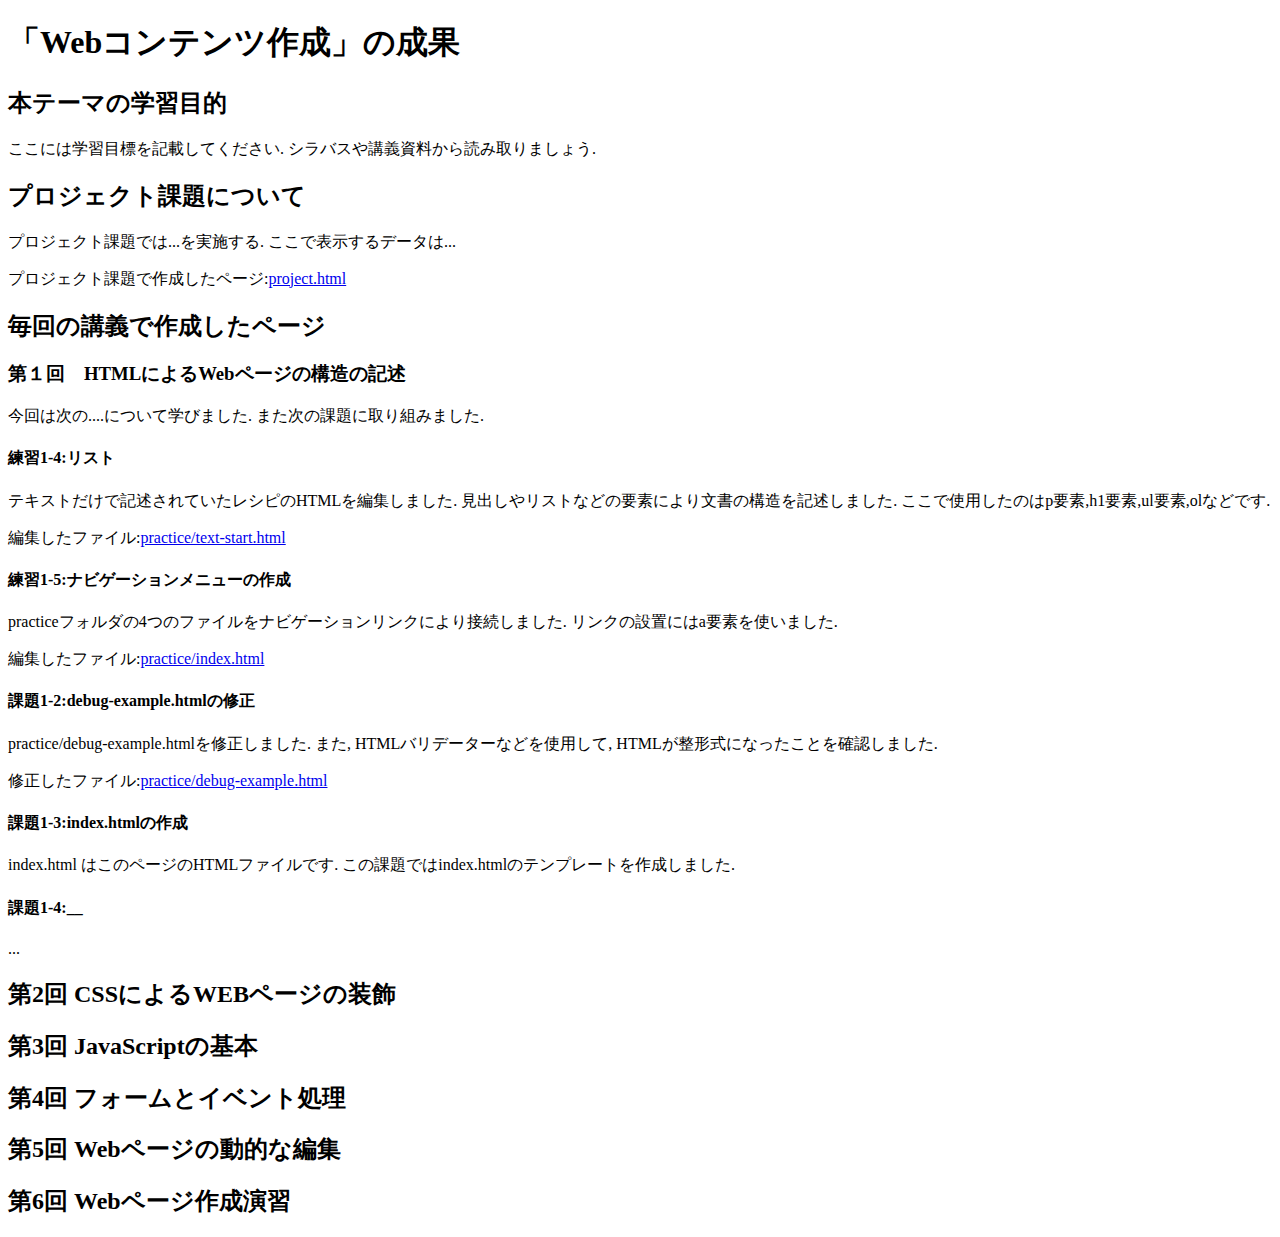
==== index.html @ 1229da63 "新規作成" ====
<!DOCTYPE html>
<html>
  <head>
    <meta charset="utf-8">
    <title>My test page</title>
  </head>
  <body>
    <h1>「Webコンテンツ作成」の成果</h1>
    <h2>本テーマの学習目的</h2>
    <p>ここには学習目標を記載してください. シラバスや講義資料から読み取りましょう.</p>
    <h2>プロジェクト課題について</h2>
    <p>プロジェクト課題では...を実施する. ここで表示するデータは...</p>
    <p>プロジェクト課題で作成したページ:<a href="project.html">project.html</a></p>
    <h2>毎回の講義で作成したページ</h2>
    <h3>第１回　HTMLによるWebページの構造の記述</h3>
    <p>今回は次の....について学びました. また次の課題に取り組みました.</p>
    <h4>練習1-4:リスト</h4>
    <p>テキストだけで記述されていたレシピのHTMLを編集しました. 見出しやリストなどの要素により文書の構造を記述しました. ここで使用したのはp要素,h1要素,ul要素,olなどです.</p>
    <p>編集したファイル:<a href="practice/text-start.html">practice/text-start.html</a></p>
    <h4>練習1-5:ナビゲーションメニューの作成</h4>
    <p>practiceフォルダの4つのファイルをナビゲーションリンクにより接続しました. リンクの設置にはa要素を使いました. </p>
    <p>編集したファイル:<a href="practice/index.html">practice/index.html</a></p>
    <h4>課題1-2:debug-example.htmlの修正</h4>
    <p>practice/debug-example.htmlを修正しました. また, HTMLバリデーターなどを使用して, HTMLが整形式になったことを確認しました. </p>
    <p>修正したファイル:<a href="practice/debug-example.html">practice/debug-example.html</a></p>
    <h4>課題1-3:index.htmlの作成</h4>
    <p>index.html はこのページのHTMLファイルです. この課題ではindex.htmlのテンプレートを作成しました. </p>
    <h4>課題1-4:__</h4>
    <p>...</p>
    <h2>第2回 CSSによるWEBページの装飾</h2>
    <h2>第3回 JavaScriptの基本</h2>
    <h2>第4回 フォームとイベント処理</h2>
    <h2>第5回 Webページの動的な編集</h2>
    <h2>第6回 Webページ作成演習</h2>
  </body>
</html>
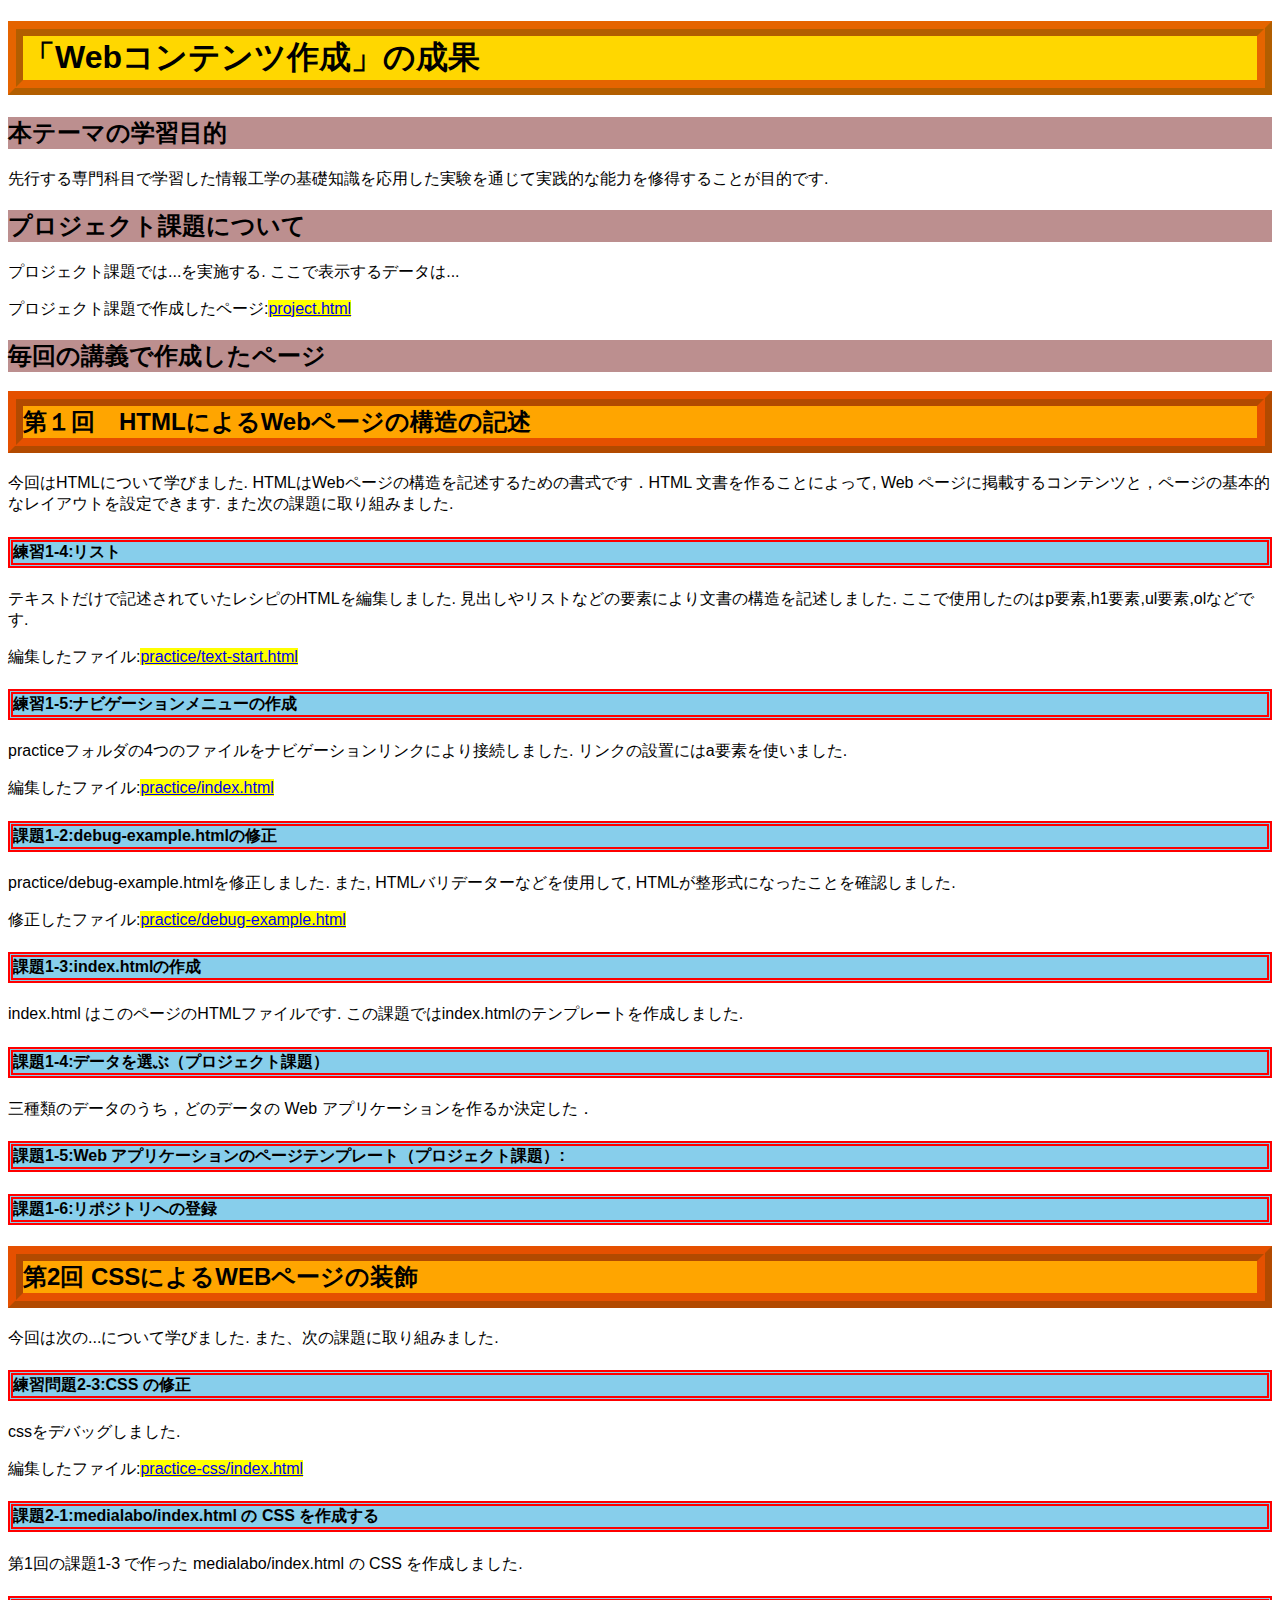
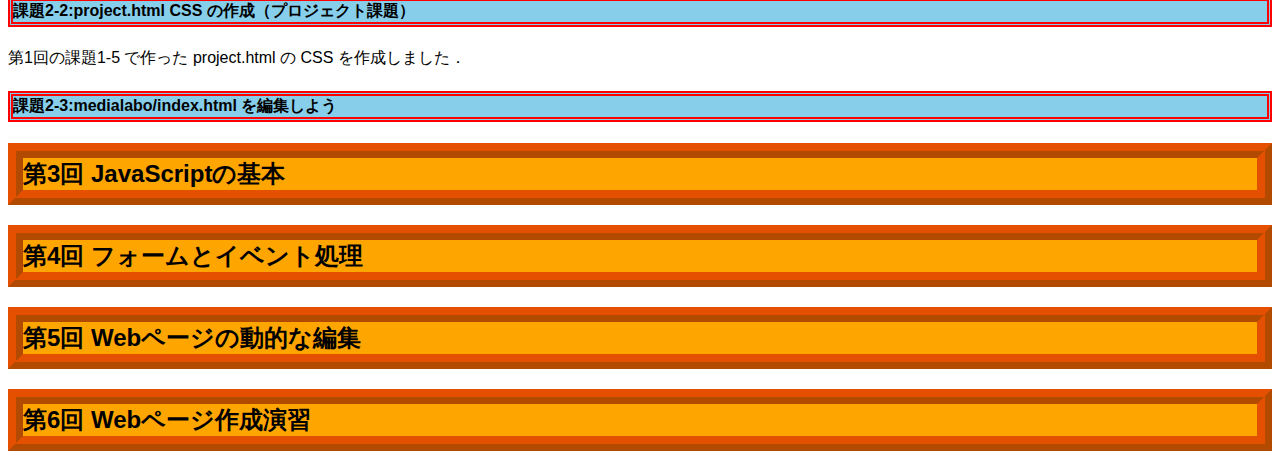
==== commit bcca0d41: "新規" ====
--- a/index.html
+++ b/index.html
@@ -3,17 +3,18 @@
   <head>
     <meta charset="utf-8">
     <title>My test page</title>
+    <link rel="stylesheet" href="style.css">
   </head>
   <body>
     <h1>「Webコンテンツ作成」の成果</h1>
-    <h2>本テーマの学習目的</h2>
-    <p>ここには学習目標を記載してください. シラバスや講義資料から読み取りましょう.</p>
-    <h2>プロジェクト課題について</h2>
+    <h2 class="a1">本テーマの学習目的</h2>
+    <p>先行する専門科目で学習した情報工学の基礎知識を応用した実験を通じて実践的な能力を修得することが目的です.</p>
+    <h2 class="a1">プロジェクト課題について</h2>
     <p>プロジェクト課題では...を実施する. ここで表示するデータは...</p>
     <p>プロジェクト課題で作成したページ:<a href="project.html">project.html</a></p>
-    <h2>毎回の講義で作成したページ</h2>
-    <h3>第１回　HTMLによるWebページの構造の記述</h3>
-    <p>今回は次の....について学びました. また次の課題に取り組みました.</p>
+    <h2 class="a1">毎回の講義で作成したページ</h2>
+    <h2>第１回　HTMLによるWebページの構造の記述</h2>
+    <p>今回はHTMLについて学びました. HTMLはWebページの構造を記述するための書式です．HTML 文書を作ることによって, Web ページに掲載するコンテンツと，ページの基本的なレイアウトを設定できます. また次の課題に取り組みました.</p>
     <h4>練習1-4:リスト</h4>
     <p>テキストだけで記述されていたレシピのHTMLを編集しました. 見出しやリストなどの要素により文書の構造を記述しました. ここで使用したのはp要素,h1要素,ul要素,olなどです.</p>
     <p>編集したファイル:<a href="practice/text-start.html">practice/text-start.html</a></p>
@@ -25,9 +26,22 @@
     <p>修正したファイル:<a href="practice/debug-example.html">practice/debug-example.html</a></p>
     <h4>課題1-3:index.htmlの作成</h4>
     <p>index.html はこのページのHTMLファイルです. この課題ではindex.htmlのテンプレートを作成しました. </p>
-    <h4>課題1-4:__</h4>
-    <p>...</p>
+    <h4>課題1-4:データを選ぶ（プロジェクト課題）</h4>
+    <p>三種類のデータのうち，どのデータの Web アプリケーションを作るか決定した．</p>
+    <h4>課題1-5:Web アプリケーションのページテンプレート（プロジェクト課題）:</h4>
+
+    <h4>課題1-6:リポジトリへの登録</h4>
+
     <h2>第2回 CSSによるWEBページの装飾</h2>
+    <p>今回は次の...について学びました. また、次の課題に取り組みました.</p>
+    <h4>練習問題2-3:CSS の修正</h4>
+    <p>cssをデバッグしました.</p>
+    <p>編集したファイル:<a href="practice-css/index.html">practice-css/index.html</a></p>
+    <h4>課題2-1:medialabo/index.html の CSS を作成する</h4>
+    <p>第1回の課題1-3 で作った medialabo/index.html の CSS を作成しました.</p>
+    <h4>課題2-2:project.html CSS の作成（プロジェクト課題）</h4>
+    <p>第1回の課題1-5 で作った project.html の CSS を作成しました．</p>
+    <h4>課題2-3:medialabo/index.html を編集しよう</h4>
     <h2>第3回 JavaScriptの基本</h2>
     <h2>第4回 フォームとイベント処理</h2>
     <h2>第5回 Webページの動的な編集</h2>
--- a/style.css
+++ b/style.css
@@ -0,0 +1,36 @@
+/* General styles */
+
+html {
+    font-family: 'Helvetica neue', Arial, 'sans serif';
+    font-size: 16px;
+}
+
+h1 {
+    background-color: gold;
+    border: 4mm ridge rgba(212, 25, 0, 0.6);
+}
+
+.a1 {
+    background-color: rosybrown;
+    border: none;
+}
+
+h2 {
+    background-color: orange;
+    border: 4mm ridge rgba(212, 25, 0, 0.6);
+    
+}
+
+h4 {
+    background-color: skyblue;
+    border: thick double red;
+}
+ 
+a {
+    background-color: yellow;
+    transition: background-color .5s;
+}
+  
+a:hover {
+    background-color: red;
+}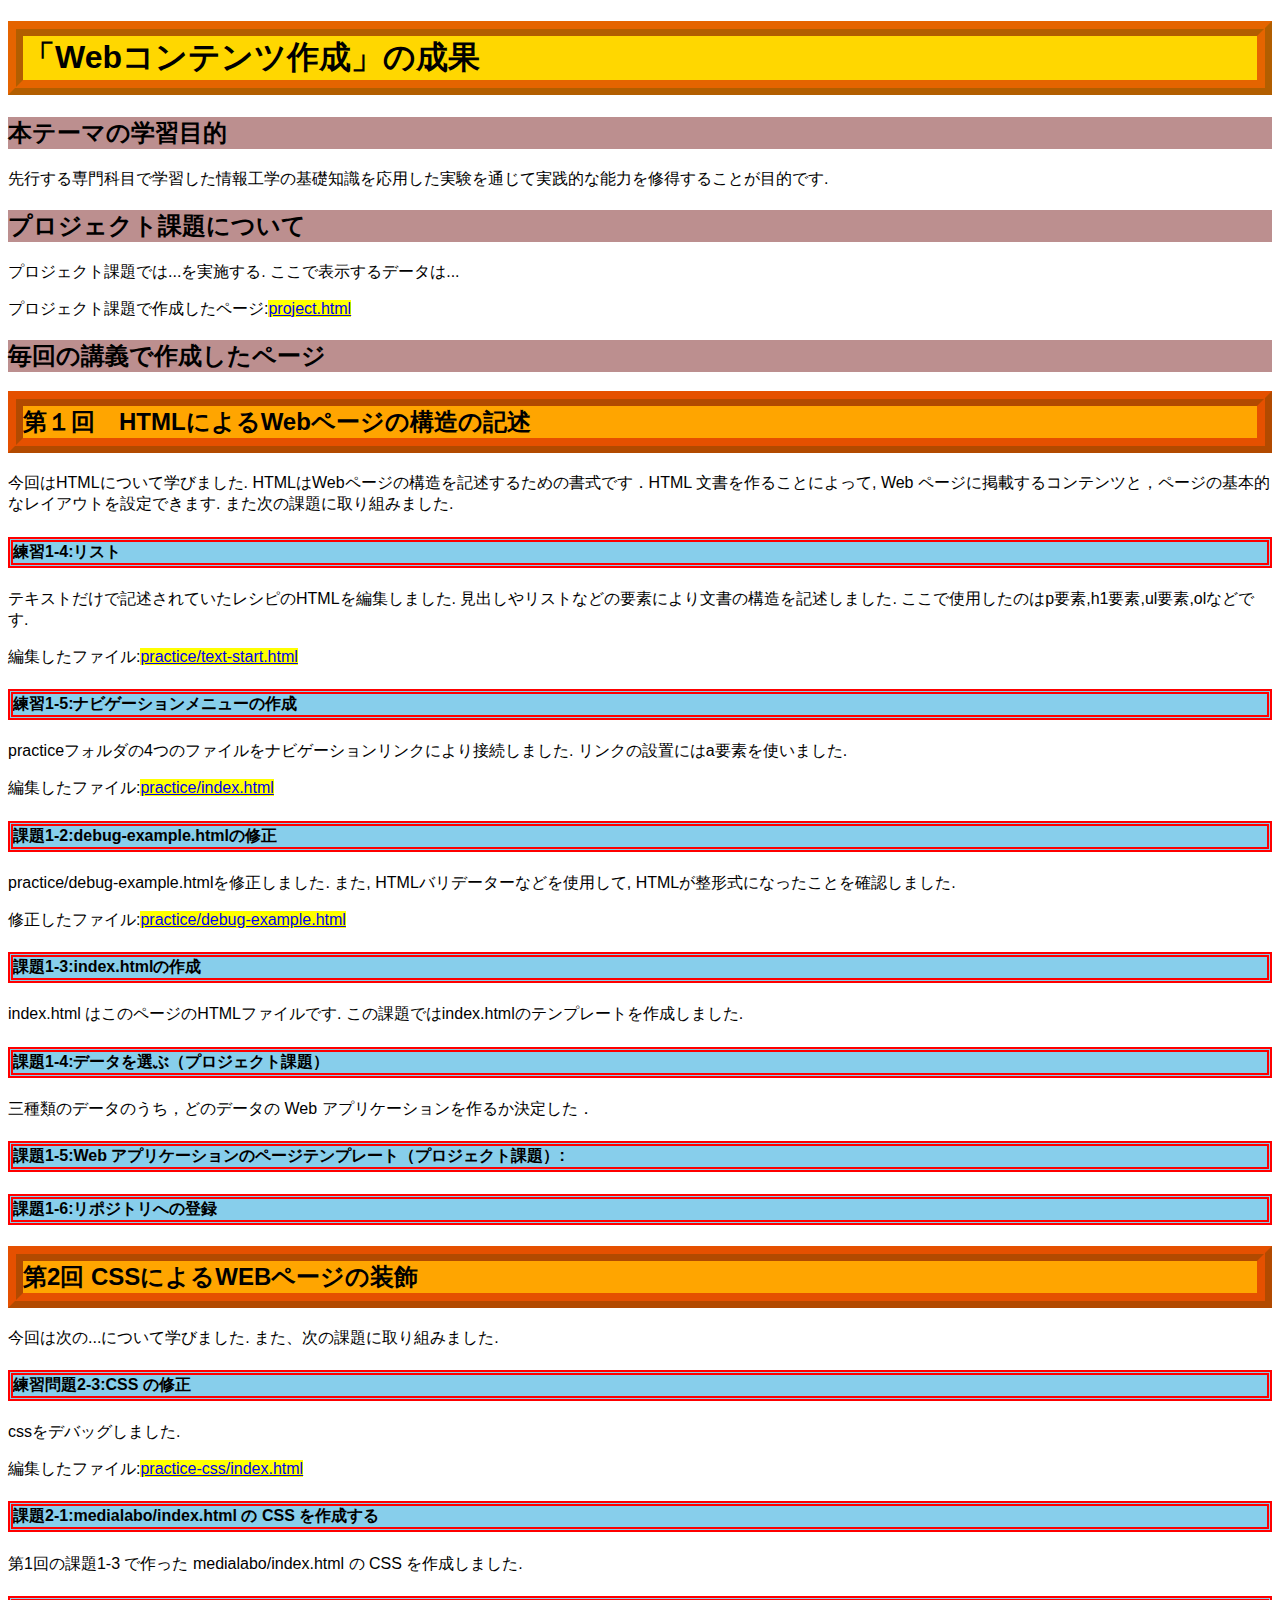
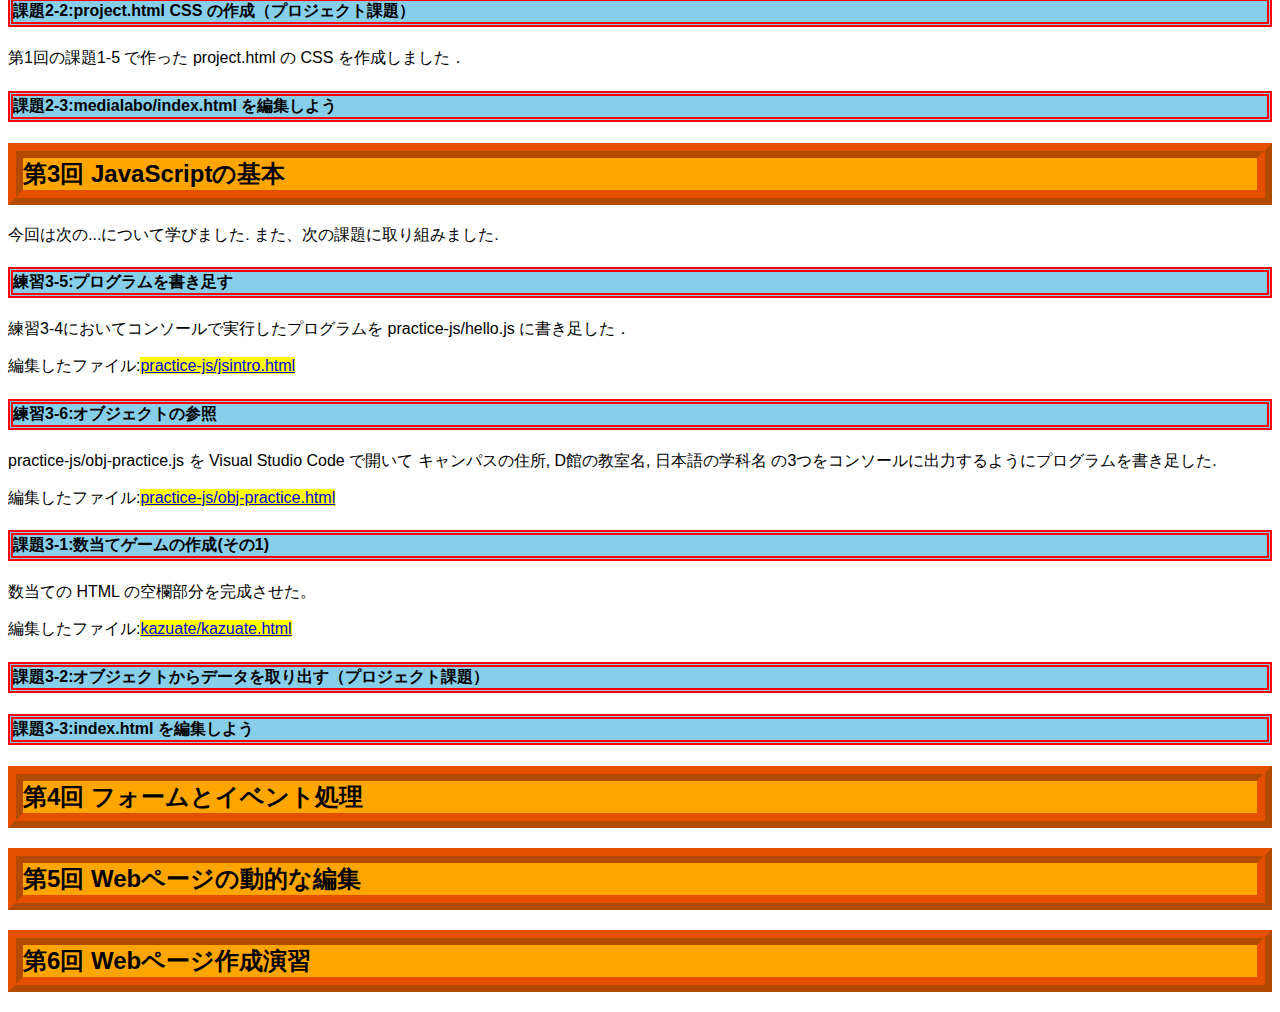
==== commit a2d750dd: "新規" ====
--- a/index.html
+++ b/index.html
@@ -29,7 +29,6 @@
     <h4>課題1-4:データを選ぶ（プロジェクト課題）</h4>
     <p>三種類のデータのうち，どのデータの Web アプリケーションを作るか決定した．</p>
     <h4>課題1-5:Web アプリケーションのページテンプレート（プロジェクト課題）:</h4>
-
     <h4>課題1-6:リポジトリへの登録</h4>
 
     <h2>第2回 CSSによるWEBページの装飾</h2>
@@ -42,7 +41,22 @@
     <h4>課題2-2:project.html CSS の作成（プロジェクト課題）</h4>
     <p>第1回の課題1-5 で作った project.html の CSS を作成しました．</p>
     <h4>課題2-3:medialabo/index.html を編集しよう</h4>
+
     <h2>第3回 JavaScriptの基本</h2>
+    <p>今回は次の...について学びました. また、次の課題に取り組みました.</p>
+    <h4>練習3-5:プログラムを書き足す</h4>
+    <p>練習3-4においてコンソールで実行したプログラムを practice-js/hello.js に書き足した．</p>
+    <p>編集したファイル:<a href="practice-js/jsintro.html">practice-js/jsintro.html</a></p>
+    <h4>練習3-6:オブジェクトの参照</h4>
+    <p>practice-js/obj-practice.js を Visual Studio Code で開いて キャンパスの住所, D館の教室名, 日本語の学科名 の3つをコンソールに出力するようにプログラムを書き足した.</p>
+    <p>編集したファイル:<a href="practice-js/obj-practice.html">practice-js/obj-practice.html</a></p>
+    <h4>課題3-1:数当てゲームの作成(その1)</h4>
+    <p>数当ての HTML の空欄部分を完成させた。</p>
+    <p>編集したファイル:<a href="kazuate/kazuate.html">kazuate/kazuate.html</a></p>
+    <h4>課題3-2:オブジェクトからデータを取り出す（プロジェクト課題）</h4>
+    <p></p>
+    <h4>課題3-3:index.html を編集しよう</h4>
+
     <h2>第4回 フォームとイベント処理</h2>
     <h2>第5回 Webページの動的な編集</h2>
     <h2>第6回 Webページ作成演習</h2>
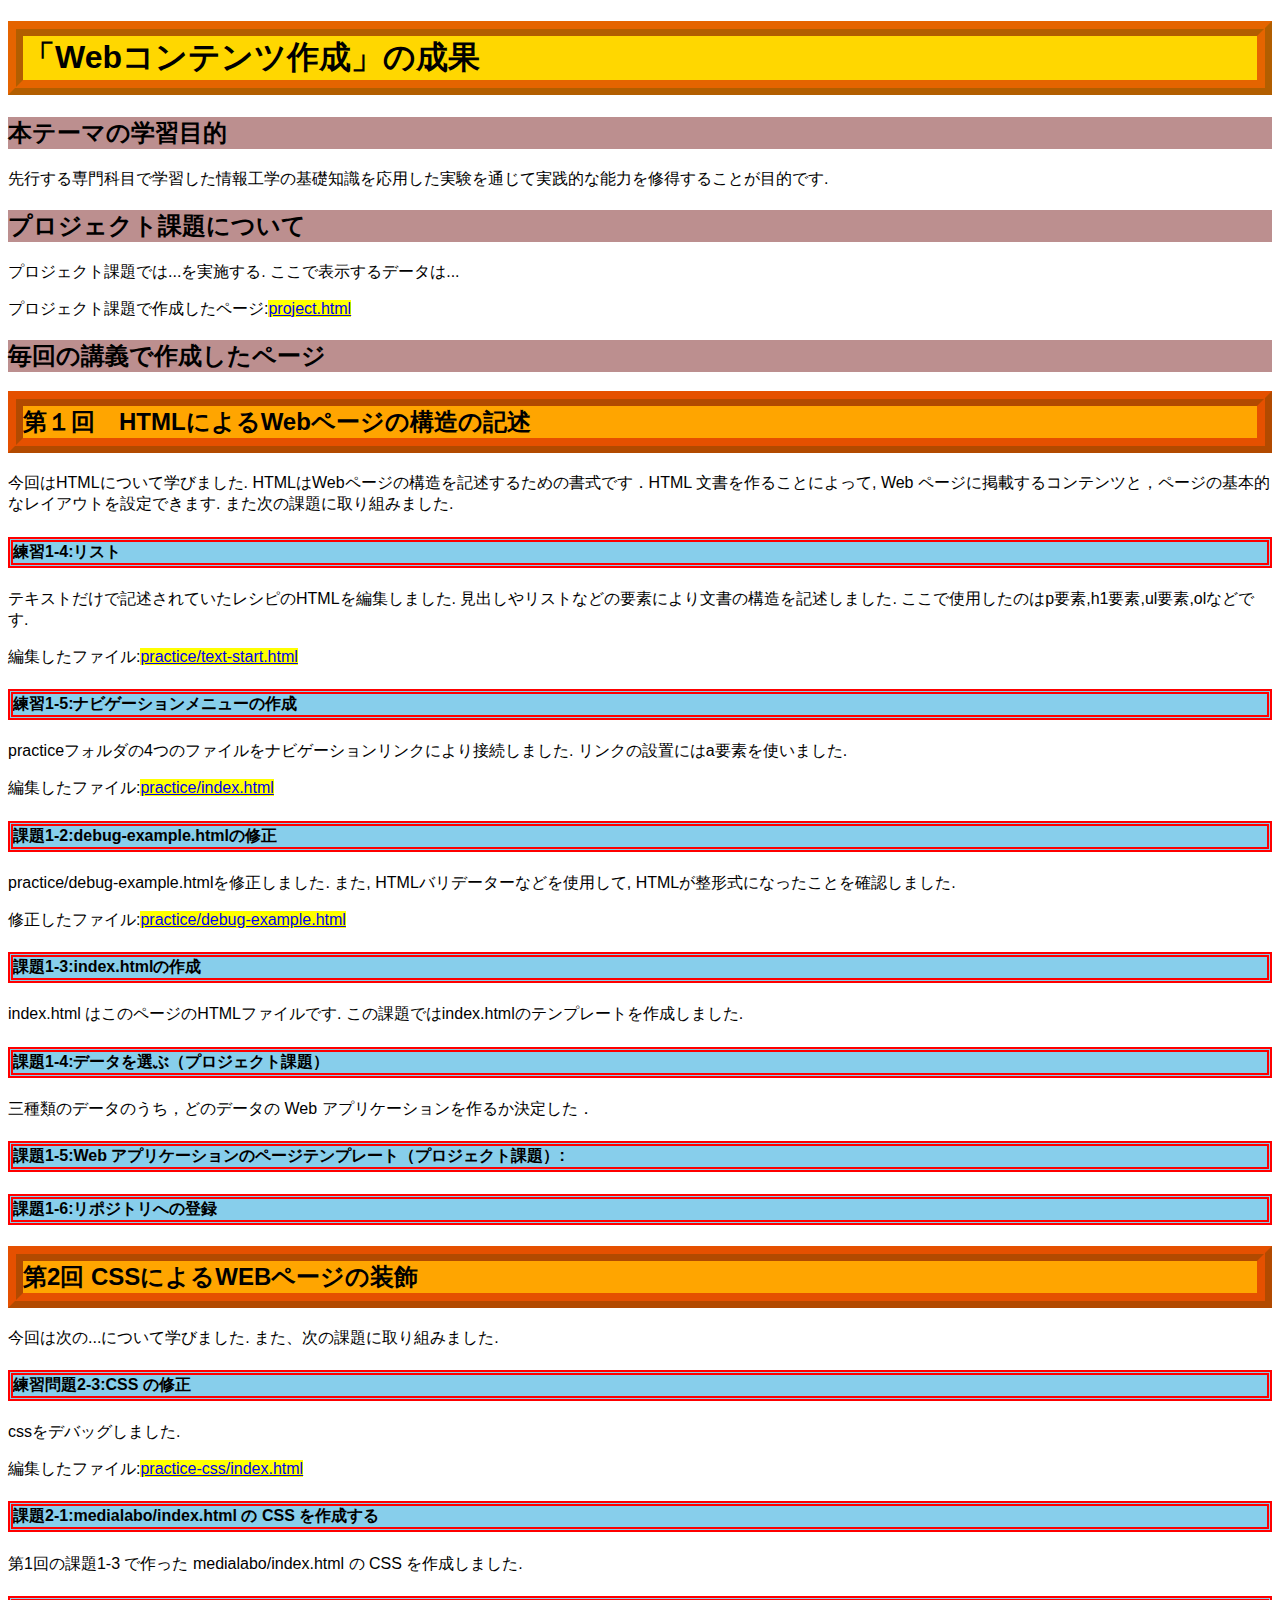
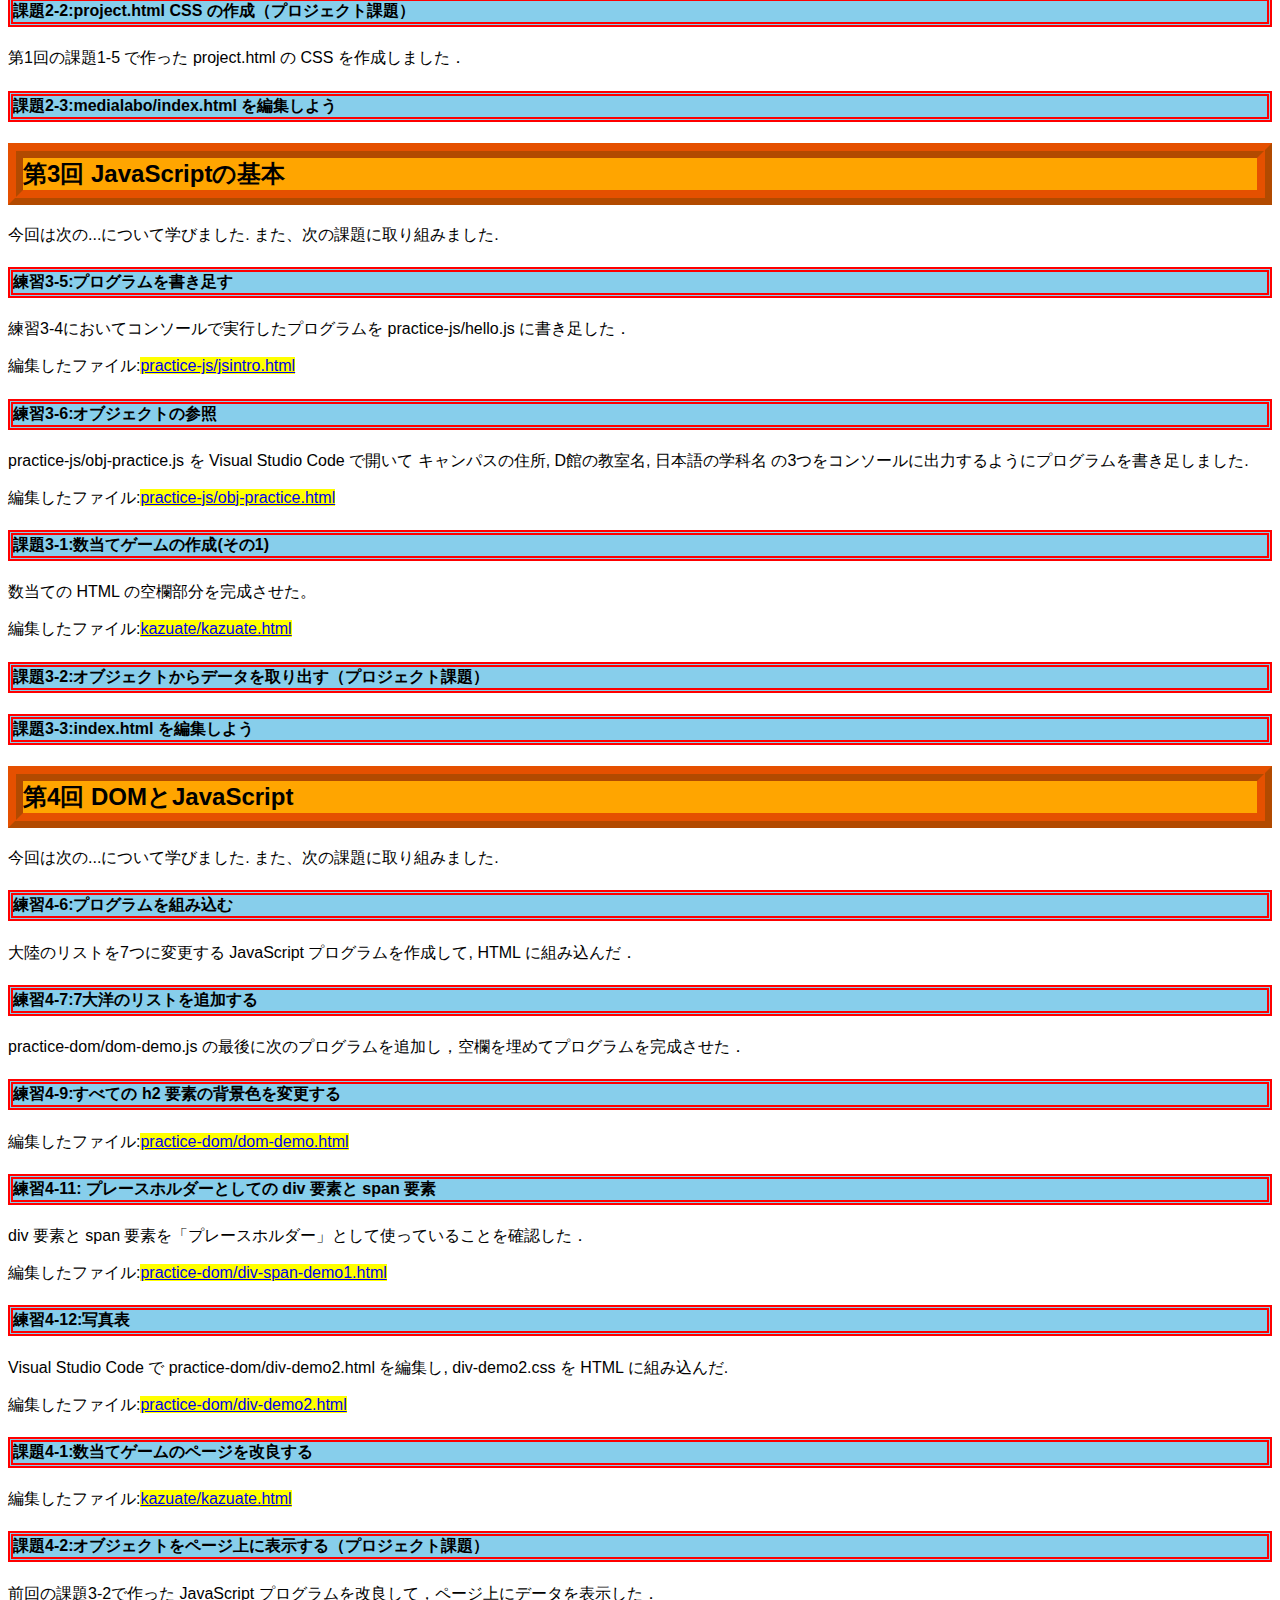
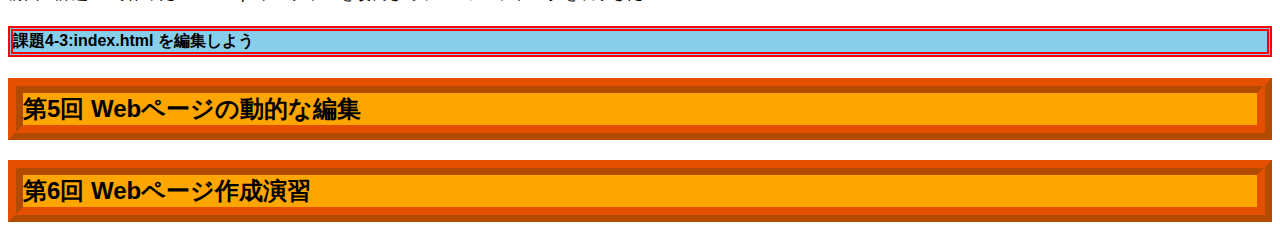
==== commit 6ae5ac21: "新規" ====
--- a/index.html
+++ b/index.html
@@ -48,7 +48,7 @@
     <p>練習3-4においてコンソールで実行したプログラムを practice-js/hello.js に書き足した．</p>
     <p>編集したファイル:<a href="practice-js/jsintro.html">practice-js/jsintro.html</a></p>
     <h4>練習3-6:オブジェクトの参照</h4>
-    <p>practice-js/obj-practice.js を Visual Studio Code で開いて キャンパスの住所, D館の教室名, 日本語の学科名 の3つをコンソールに出力するようにプログラムを書き足した.</p>
+    <p>practice-js/obj-practice.js を Visual Studio Code で開いて キャンパスの住所, D館の教室名, 日本語の学科名 の3つをコンソールに出力するようにプログラムを書き足しました.</p>
     <p>編集したファイル:<a href="practice-js/obj-practice.html">practice-js/obj-practice.html</a></p>
     <h4>課題3-1:数当てゲームの作成(その1)</h4>
     <p>数当ての HTML の空欄部分を完成させた。</p>
@@ -57,7 +57,26 @@
     <p></p>
     <h4>課題3-3:index.html を編集しよう</h4>
 
-    <h2>第4回 フォームとイベント処理</h2>
+    <h2>第4回 DOMとJavaScript</h2>
+    <p>今回は次の...について学びました. また、次の課題に取り組みました.</p>
+    <h4>練習4-6:プログラムを組み込む</h4>
+    <p>大陸のリストを7つに変更する JavaScript プログラムを作成して, HTML に組み込んだ．</p>
+    <h4>練習4-7:7大洋のリストを追加する</h4>
+    <P>practice-dom/dom-demo.js の最後に次のプログラムを追加し，空欄を埋めてプログラムを完成させた．</P>
+    <h4>練習4-9:すべての h2 要素の背景色を変更する</h4>
+    <p>編集したファイル:<a href="practice-dom/dom-demo.html">practice-dom/dom-demo.html</a></p>
+    <h4>練習4-11: プレースホルダーとしての div 要素と span 要素</h4>
+    <p>div 要素と span 要素を「プレースホルダー」として使っていることを確認した．</p>
+    <p>編集したファイル:<a href="practice-dom/div-span-demo1.html">practice-dom/div-span-demo1.html</a></p>
+    <h4>練習4-12:写真表</h4>
+    <p>Visual Studio Code で practice-dom/div-demo2.html を編集し, div-demo2.css を HTML に組み込んだ.</p>
+    <p>編集したファイル:<a href="practice-dom/div-demo2.html">practice-dom/div-demo2.html</a></p>
+    <h4>課題4-1:数当てゲームのページを改良する</h4>
+    <p>編集したファイル:<a href="kazuate/kazuate.html">kazuate/kazuate.html</a></p>
+    <h4>課題4-2:オブジェクトをページ上に表示する（プロジェクト課題）</h4>
+    <p>前回の課題3-2で作った JavaScript プログラムを改良して，ページ上にデータを表示した．</p>
+    <h4>課題4-3:index.html を編集しよう</h4>
+
     <h2>第5回 Webページの動的な編集</h2>
     <h2>第6回 Webページ作成演習</h2>
   </body>
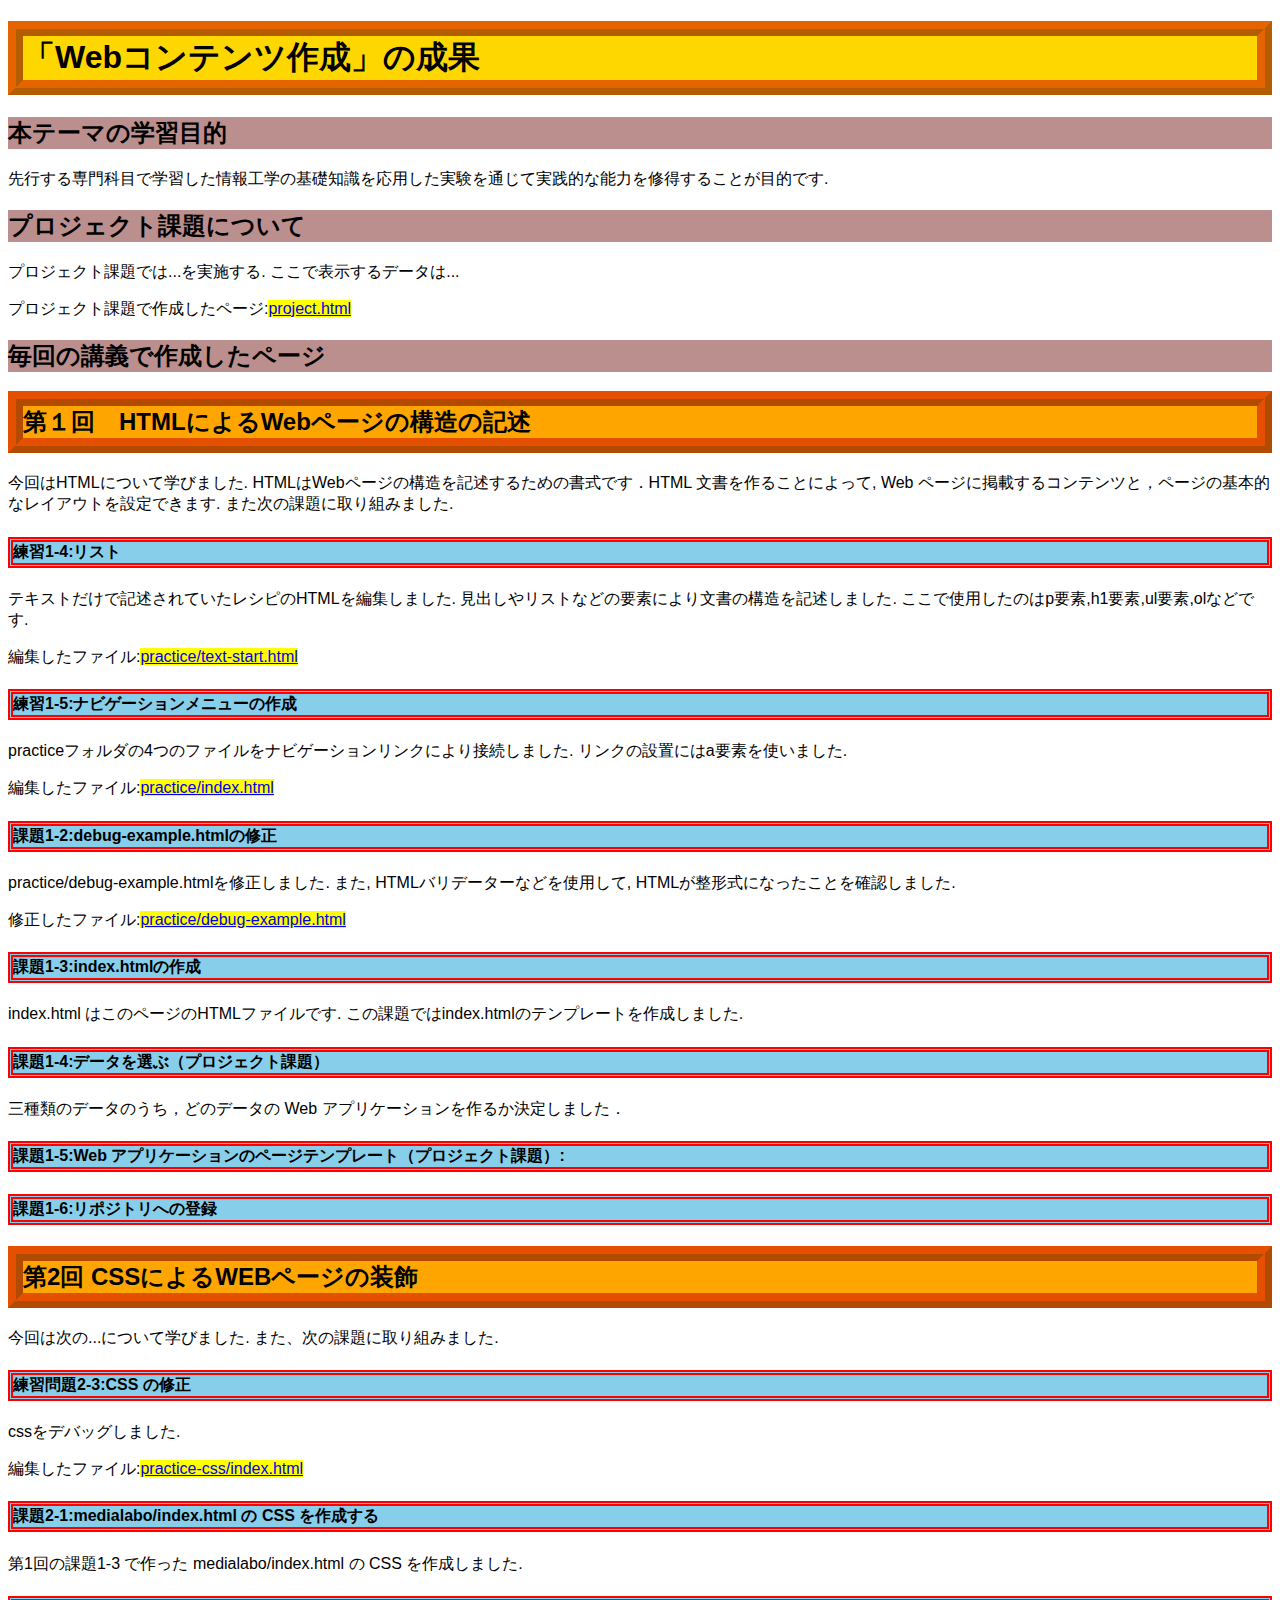
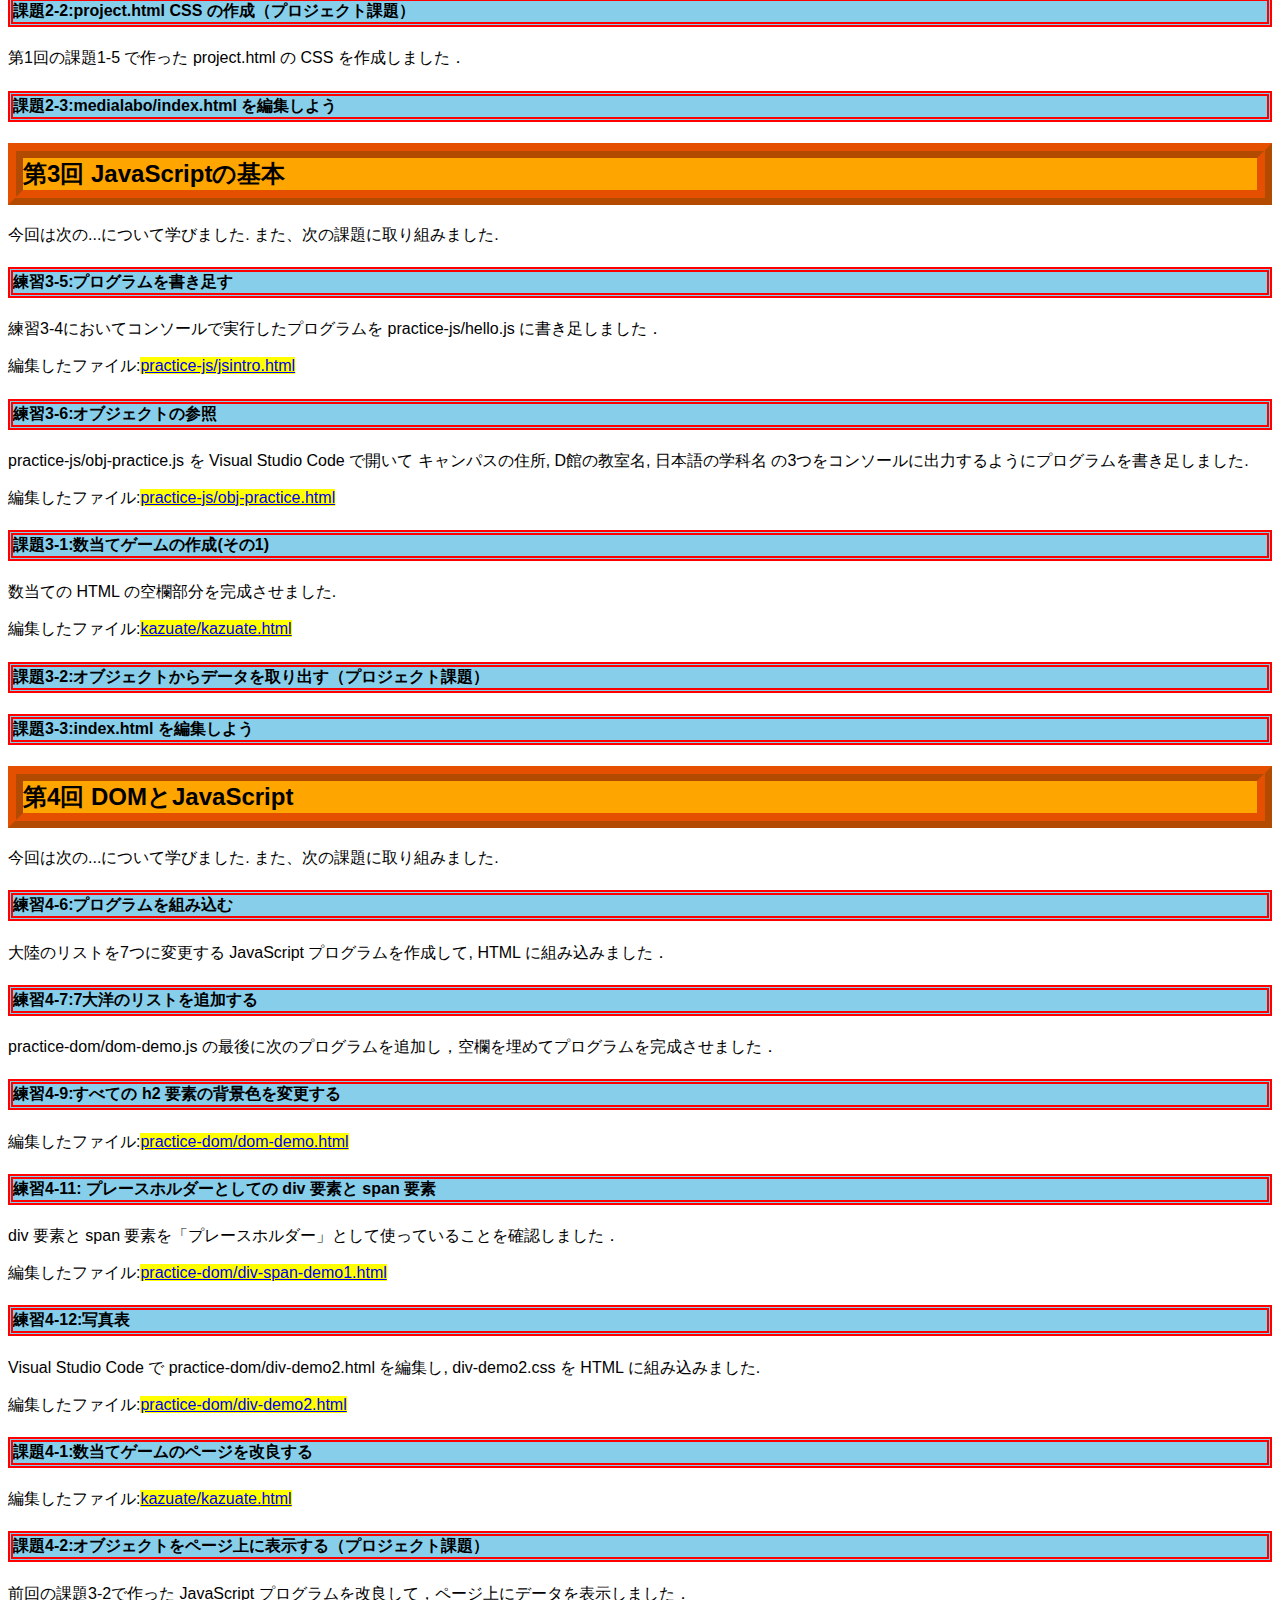
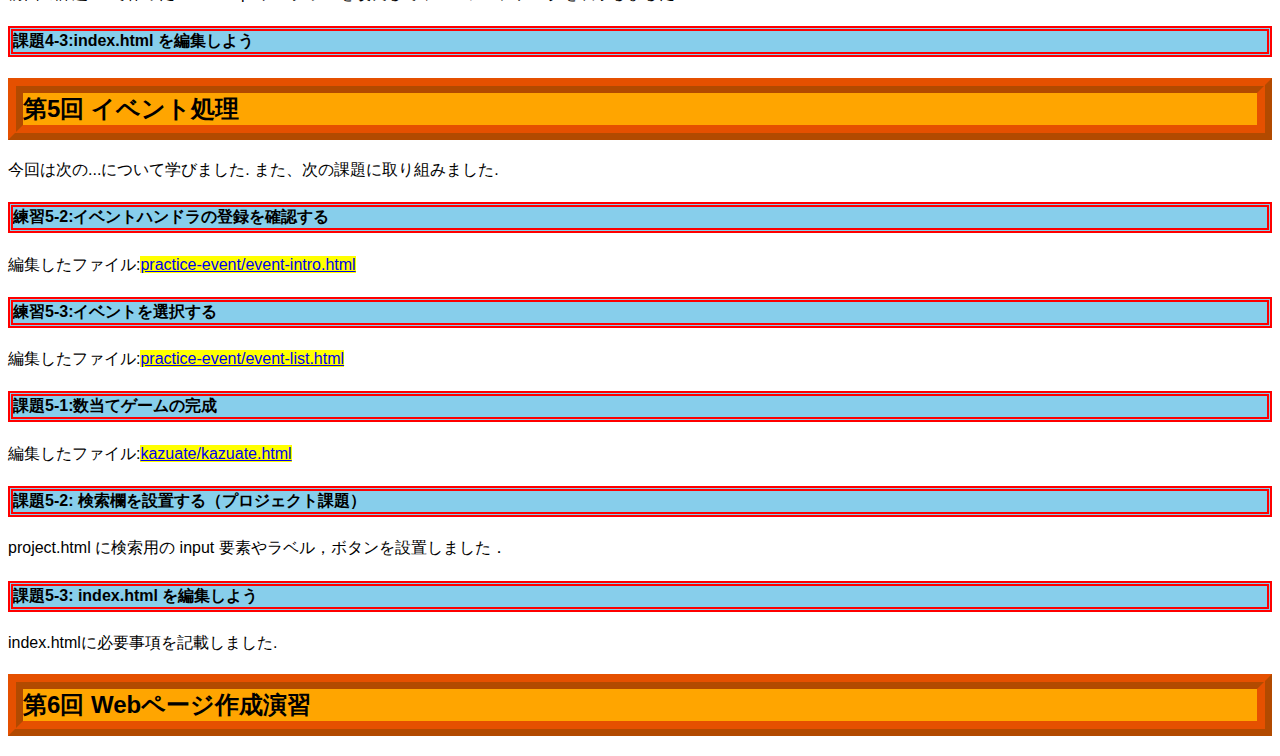
==== commit cddaedb4: "新規作成" ====
--- a/index.html
+++ b/index.html
@@ -27,7 +27,7 @@
     <h4>課題1-3:index.htmlの作成</h4>
     <p>index.html はこのページのHTMLファイルです. この課題ではindex.htmlのテンプレートを作成しました. </p>
     <h4>課題1-4:データを選ぶ（プロジェクト課題）</h4>
-    <p>三種類のデータのうち，どのデータの Web アプリケーションを作るか決定した．</p>
+    <p>三種類のデータのうち，どのデータの Web アプリケーションを作るか決定しました．</p>
     <h4>課題1-5:Web アプリケーションのページテンプレート（プロジェクト課題）:</h4>
     <h4>課題1-6:リポジトリへの登録</h4>
 
@@ -45,13 +45,13 @@
     <h2>第3回 JavaScriptの基本</h2>
     <p>今回は次の...について学びました. また、次の課題に取り組みました.</p>
     <h4>練習3-5:プログラムを書き足す</h4>
-    <p>練習3-4においてコンソールで実行したプログラムを practice-js/hello.js に書き足した．</p>
+    <p>練習3-4においてコンソールで実行したプログラムを practice-js/hello.js に書き足しました．</p>
     <p>編集したファイル:<a href="practice-js/jsintro.html">practice-js/jsintro.html</a></p>
     <h4>練習3-6:オブジェクトの参照</h4>
     <p>practice-js/obj-practice.js を Visual Studio Code で開いて キャンパスの住所, D館の教室名, 日本語の学科名 の3つをコンソールに出力するようにプログラムを書き足しました.</p>
     <p>編集したファイル:<a href="practice-js/obj-practice.html">practice-js/obj-practice.html</a></p>
     <h4>課題3-1:数当てゲームの作成(その1)</h4>
-    <p>数当ての HTML の空欄部分を完成させた。</p>
+    <p>数当ての HTML の空欄部分を完成させました.</p>
     <p>編集したファイル:<a href="kazuate/kazuate.html">kazuate/kazuate.html</a></p>
     <h4>課題3-2:オブジェクトからデータを取り出す（プロジェクト課題）</h4>
     <p></p>
@@ -60,24 +60,39 @@
     <h2>第4回 DOMとJavaScript</h2>
     <p>今回は次の...について学びました. また、次の課題に取り組みました.</p>
     <h4>練習4-6:プログラムを組み込む</h4>
-    <p>大陸のリストを7つに変更する JavaScript プログラムを作成して, HTML に組み込んだ．</p>
+    <p>大陸のリストを7つに変更する JavaScript プログラムを作成して, HTML に組み込みました．</p>
     <h4>練習4-7:7大洋のリストを追加する</h4>
-    <P>practice-dom/dom-demo.js の最後に次のプログラムを追加し，空欄を埋めてプログラムを完成させた．</P>
+    <P>practice-dom/dom-demo.js の最後に次のプログラムを追加し，空欄を埋めてプログラムを完成させました．</P>
     <h4>練習4-9:すべての h2 要素の背景色を変更する</h4>
     <p>編集したファイル:<a href="practice-dom/dom-demo.html">practice-dom/dom-demo.html</a></p>
     <h4>練習4-11: プレースホルダーとしての div 要素と span 要素</h4>
-    <p>div 要素と span 要素を「プレースホルダー」として使っていることを確認した．</p>
+    <p>div 要素と span 要素を「プレースホルダー」として使っていることを確認しました．</p>
     <p>編集したファイル:<a href="practice-dom/div-span-demo1.html">practice-dom/div-span-demo1.html</a></p>
     <h4>練習4-12:写真表</h4>
-    <p>Visual Studio Code で practice-dom/div-demo2.html を編集し, div-demo2.css を HTML に組み込んだ.</p>
+    <p>Visual Studio Code で practice-dom/div-demo2.html を編集し, div-demo2.css を HTML に組み込みました.</p>
     <p>編集したファイル:<a href="practice-dom/div-demo2.html">practice-dom/div-demo2.html</a></p>
     <h4>課題4-1:数当てゲームのページを改良する</h4>
     <p>編集したファイル:<a href="kazuate/kazuate.html">kazuate/kazuate.html</a></p>
     <h4>課題4-2:オブジェクトをページ上に表示する（プロジェクト課題）</h4>
-    <p>前回の課題3-2で作った JavaScript プログラムを改良して，ページ上にデータを表示した．</p>
+    <p>前回の課題3-2で作った JavaScript プログラムを改良して，ページ上にデータを表示しました．</p>
     <h4>課題4-3:index.html を編集しよう</h4>
 
-    <h2>第5回 Webページの動的な編集</h2>
+    <h2>第5回 イベント処理</h2>
+    <p>今回は次の...について学びました. また、次の課題に取り組みました.</p>
+    <h4>練習5-2:イベントハンドラの登録を確認する </h4>
+
+    <p>編集したファイル:<a href="practice-event/event-intro.html">practice-event/event-intro.html</a></p>
+    <h4>練習5-3:イベントを選択する</h4>
+
+    <p>編集したファイル:<a href="practice-event/event-list.html">practice-event/event-list.html</a></p>
+    <h4>課題5-1:数当てゲームの完成</h4>
+
+    <p>編集したファイル:<a href="kazuate/kazuate.html">kazuate/kazuate.html</a></p>
+    <h4>課題5-2: 検索欄を設置する（プロジェクト課題）</h4>
+    <p>project.html に検索用の input 要素やラベル，ボタンを設置しました．</p>
+    <h4>課題5-3: index.html を編集しよう</h4>
+    <P>index.htmlに必要事項を記載しました.</P>
+
     <h2>第6回 Webページ作成演習</h2>
   </body>
 </html>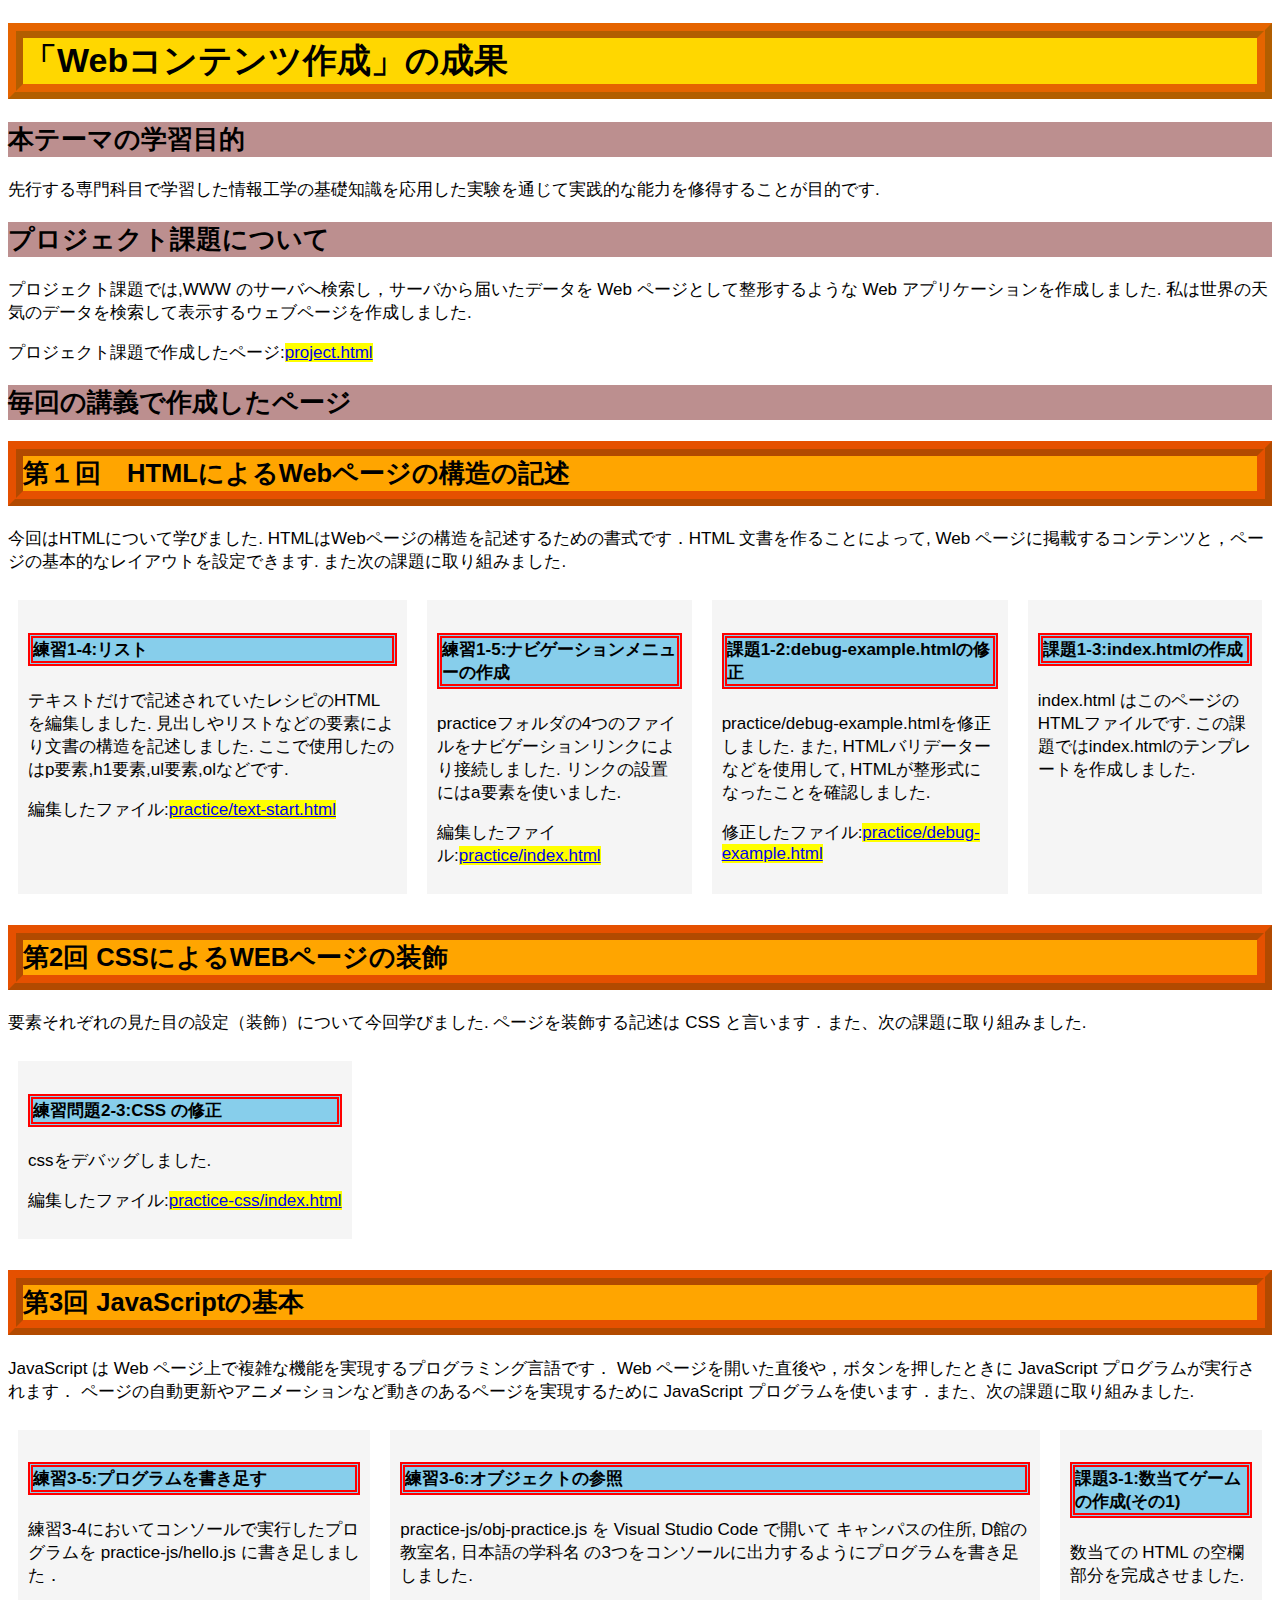
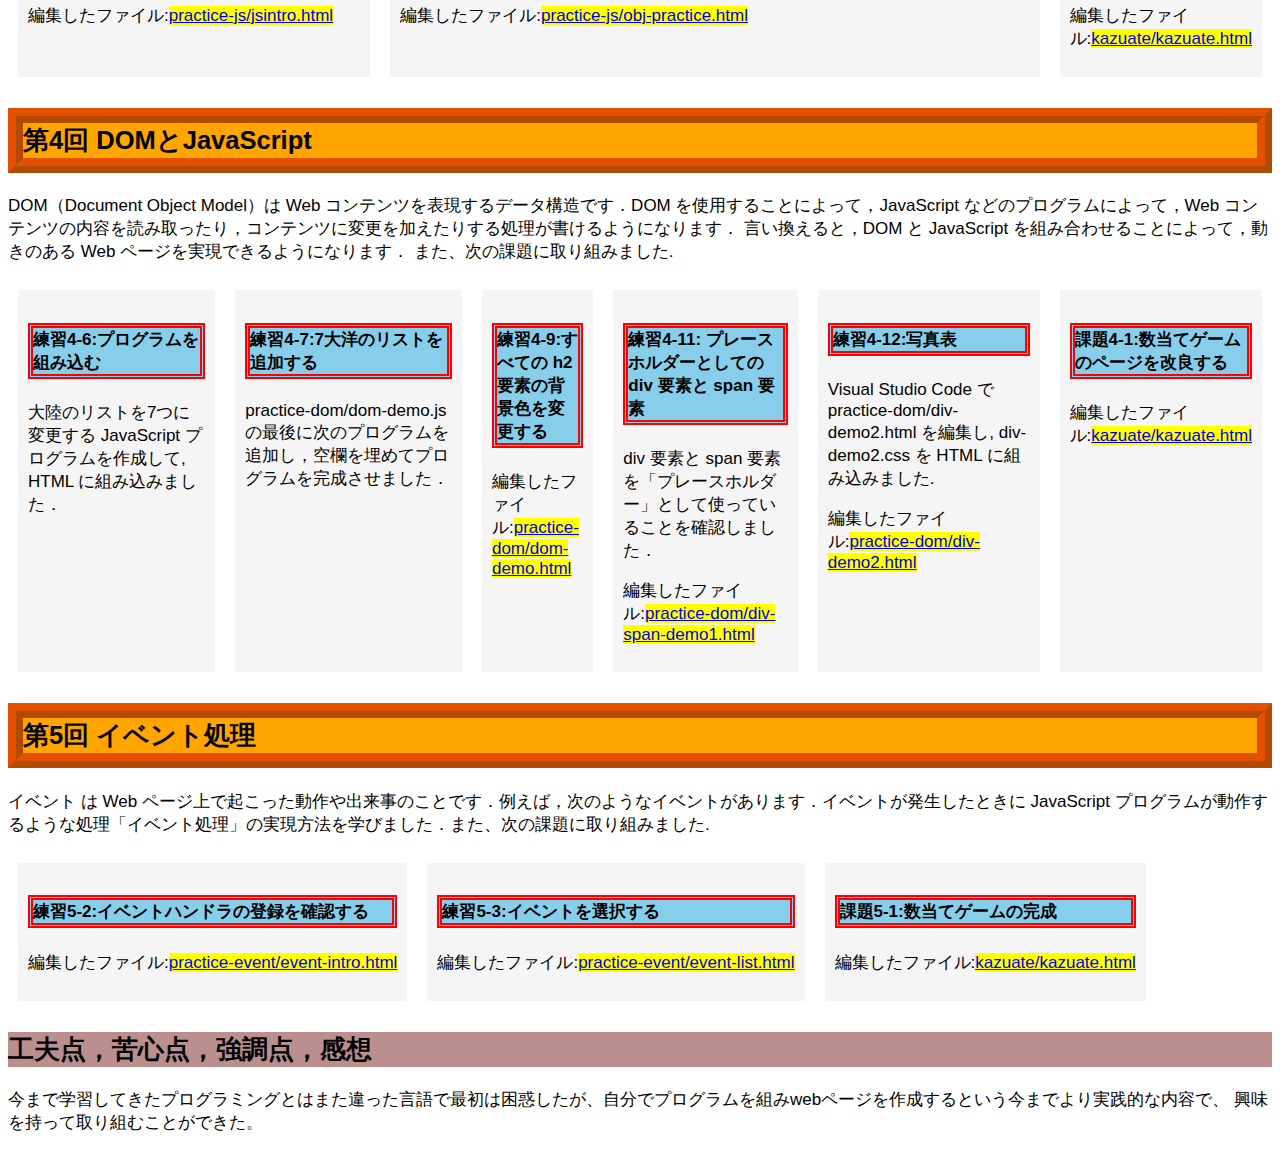
==== commit abf499e5: "新規作成" ====
--- a/index.html
+++ b/index.html
@@ -10,89 +10,136 @@
     <h2 class="a1">本テーマの学習目的</h2>
     <p>先行する専門科目で学習した情報工学の基礎知識を応用した実験を通じて実践的な能力を修得することが目的です.</p>
     <h2 class="a1">プロジェクト課題について</h2>
-    <p>プロジェクト課題では...を実施する. ここで表示するデータは...</p>
+    <p>プロジェクト課題では,WWW のサーバへ検索し，サーバから届いたデータを Web ページとして整形するような Web アプリケーションを作成しました. 私は世界の天気のデータを検索して表示するウェブページを作成しました. </p>
     <p>プロジェクト課題で作成したページ:<a href="project.html">project.html</a></p>
     <h2 class="a1">毎回の講義で作成したページ</h2>
-    <h2>第１回　HTMLによるWebページの構造の記述</h2>
+    
+    <header>
+      <h2 i>第１回　HTMLによるWebページの構造の記述</h2>
+    </header>
     <p>今回はHTMLについて学びました. HTMLはWebページの構造を記述するための書式です．HTML 文書を作ることによって, Web ページに掲載するコンテンツと，ページの基本的なレイアウトを設定できます. また次の課題に取り組みました.</p>
-    <h4>練習1-4:リスト</h4>
-    <p>テキストだけで記述されていたレシピのHTMLを編集しました. 見出しやリストなどの要素により文書の構造を記述しました. ここで使用したのはp要素,h1要素,ul要素,olなどです.</p>
-    <p>編集したファイル:<a href="practice/text-start.html">practice/text-start.html</a></p>
-    <h4>練習1-5:ナビゲーションメニューの作成</h4>
-    <p>practiceフォルダの4つのファイルをナビゲーションリンクにより接続しました. リンクの設置にはa要素を使いました. </p>
-    <p>編集したファイル:<a href="practice/index.html">practice/index.html</a></p>
-    <h4>課題1-2:debug-example.htmlの修正</h4>
-    <p>practice/debug-example.htmlを修正しました. また, HTMLバリデーターなどを使用して, HTMLが整形式になったことを確認しました. </p>
-    <p>修正したファイル:<a href="practice/debug-example.html">practice/debug-example.html</a></p>
-    <h4>課題1-3:index.htmlの作成</h4>
-    <p>index.html はこのページのHTMLファイルです. この課題ではindex.htmlのテンプレートを作成しました. </p>
-    <h4>課題1-4:データを選ぶ（プロジェクト課題）</h4>
-    <p>三種類のデータのうち，どのデータの Web アプリケーションを作るか決定しました．</p>
-    <h4>課題1-5:Web アプリケーションのページテンプレート（プロジェクト課題）:</h4>
-    <h4>課題1-6:リポジトリへの登録</h4>
+    <section>
+    <article>
+      <h4>練習1-4:リスト</h4>
+      <p>テキストだけで記述されていたレシピのHTMLを編集しました. 見出しやリストなどの要素により文書の構造を記述しました. ここで使用したのはp要素,h1要素,ul要素,olなどです.</p>
+      <p>編集したファイル:<a href="practice/text-start.html">practice/text-start.html</a></p>
+    </article>
+      <article>
+        <h4>練習1-5:ナビゲーションメニューの作成</h4>
+        <p>practiceフォルダの4つのファイルをナビゲーションリンクにより接続しました. リンクの設置にはa要素を使いました. </p>
+        <p>編集したファイル:<a href="practice/index.html">practice/index.html</a></p>
+      </article>
+      <article>
+        <h4>課題1-2:debug-example.htmlの修正</h4>
+        <p>practice/debug-example.htmlを修正しました. また, HTMLバリデーターなどを使用して, HTMLが整形式になったことを確認しました. </p>
+        <p>修正したファイル:<a href="practice/debug-example.html">practice/debug-example.html</a></p>
+      </article>
+      <article>
+        <h4>課題1-3:index.htmlの作成</h4>
+        <p>index.html はこのページのHTMLファイルです. この課題ではindex.htmlのテンプレートを作成しました. </p>
+      </article>
+    </section>
+    
+    <header>
+      <h2>第2回 CSSによるWEBページの装飾</h2>
+    </header>
+      <p>要素それぞれの見た目の設定（装飾）について今回学びました. ページを装飾する記述は CSS と言います．また、次の課題に取り組みました.</p>
+    <section>
+      <article>
+        <h4>練習問題2-3:CSS の修正</h4>
+        <p>cssをデバッグしました.</p>
+        <p>編集したファイル:<a href="practice-css/index.html">practice-css/index.html</a></p>
+      </article>
+    </section>
+    
 
-    <h2>第2回 CSSによるWEBページの装飾</h2>
-    <p>今回は次の...について学びました. また、次の課題に取り組みました.</p>
-    <h4>練習問題2-3:CSS の修正</h4>
-    <p>cssをデバッグしました.</p>
-    <p>編集したファイル:<a href="practice-css/index.html">practice-css/index.html</a></p>
-    <h4>課題2-1:medialabo/index.html の CSS を作成する</h4>
-    <p>第1回の課題1-3 で作った medialabo/index.html の CSS を作成しました.</p>
-    <h4>課題2-2:project.html CSS の作成（プロジェクト課題）</h4>
-    <p>第1回の課題1-5 で作った project.html の CSS を作成しました．</p>
-    <h4>課題2-3:medialabo/index.html を編集しよう</h4>
+    <header>
+      <h2>第3回 JavaScriptの基本</h2>
+    </header>
+      <p>JavaScript は Web ページ上で複雑な機能を実現するプログラミング言語です． Web ページを開いた直後や，ボタンを押したときに JavaScript プログラムが実行されます．
+      ページの自動更新やアニメーションなど動きのあるページを実現するために JavaScript プログラムを使います．また、次の課題に取り組みました.</p>
+    <section>
+      <article>
+        <h4>練習3-5:プログラムを書き足す</h4>
+        <p>練習3-4においてコンソールで実行したプログラムを practice-js/hello.js に書き足しました．</p>
+        <p>編集したファイル:<a href="practice-js/jsintro.html">practice-js/jsintro.html</a></p>
+      </article>
+      <article>
+        <h4>練習3-6:オブジェクトの参照</h4>
+        <p>practice-js/obj-practice.js を Visual Studio Code で開いて キャンパスの住所, D館の教室名, 日本語の学科名 の3つをコンソールに出力するようにプログラムを書き足しました.</p>
+        <p>編集したファイル:<a href="practice-js/obj-practice.html">practice-js/obj-practice.html</a></p>
+      </article>
+      <article>
+        <h4>課題3-1:数当てゲームの作成(その1)</h4>
+        <p>数当ての HTML の空欄部分を完成させました.</p>
+        <p>編集したファイル:<a href="kazuate/kazuate.html">kazuate/kazuate.html</a></p>
+      </article>
+      
+    </section>
 
-    <h2>第3回 JavaScriptの基本</h2>
-    <p>今回は次の...について学びました. また、次の課題に取り組みました.</p>
-    <h4>練習3-5:プログラムを書き足す</h4>
-    <p>練習3-4においてコンソールで実行したプログラムを practice-js/hello.js に書き足しました．</p>
-    <p>編集したファイル:<a href="practice-js/jsintro.html">practice-js/jsintro.html</a></p>
-    <h4>練習3-6:オブジェクトの参照</h4>
-    <p>practice-js/obj-practice.js を Visual Studio Code で開いて キャンパスの住所, D館の教室名, 日本語の学科名 の3つをコンソールに出力するようにプログラムを書き足しました.</p>
-    <p>編集したファイル:<a href="practice-js/obj-practice.html">practice-js/obj-practice.html</a></p>
-    <h4>課題3-1:数当てゲームの作成(その1)</h4>
-    <p>数当ての HTML の空欄部分を完成させました.</p>
-    <p>編集したファイル:<a href="kazuate/kazuate.html">kazuate/kazuate.html</a></p>
-    <h4>課題3-2:オブジェクトからデータを取り出す（プロジェクト課題）</h4>
-    <p></p>
-    <h4>課題3-3:index.html を編集しよう</h4>
+    <header>
+      <h2>第4回 DOMとJavaScript</h2>
+    </header>
+    <p>DOM（Document Object Model）は Web コンテンツを表現するデータ構造です．DOM を使用することによって，JavaScript などのプログラムによって，Web コンテンツの内容を読み取ったり，コンテンツに変更を加えたりする処理が書けるようになります． 言い換えると，DOM と JavaScript を組み合わせることによって，動きのある Web ページを実現できるようになります． また、次の課題に取り組みました.</p>
+    <section>
+      <article>
+        <h4>練習4-6:プログラムを組み込む</h4>
+        <p>大陸のリストを7つに変更する JavaScript プログラムを作成して, HTML に組み込みました．</p>
+      </article>
+      <article>
+        <h4>練習4-7:7大洋のリストを追加する</h4>
+        <P>practice-dom/dom-demo.js の最後に次のプログラムを追加し，空欄を埋めてプログラムを完成させました．</P>
+      </article>
+      <article>
+        <h4>練習4-9:すべての h2 要素の背景色を変更する</h4>
+        <p>編集したファイル:<a href="practice-dom/dom-demo.html">practice-dom/dom-demo.html</a></p>
+      </article>
+      <article>
+        <h4>練習4-11: プレースホルダーとしての div 要素と span 要素</h4>
+        <p>div 要素と span 要素を「プレースホルダー」として使っていることを確認しました．</p>
+        <p>編集したファイル:<a href="practice-dom/div-span-demo1.html">practice-dom/div-span-demo1.html</a></p>
+      </article>
+      <article>
+        <h4>練習4-12:写真表</h4>
+        <p>Visual Studio Code で practice-dom/div-demo2.html を編集し, div-demo2.css を HTML に組み込みました.</p>
+        <p>編集したファイル:<a href="practice-dom/div-demo2.html">practice-dom/div-demo2.html</a></p>
+      </article>
+      <article>
+        <h4>課題4-1:数当てゲームのページを改良する</h4>
+        <p>編集したファイル:<a href="kazuate/kazuate.html">kazuate/kazuate.html</a></p>
+      </article>
+    </section>
+    
 
-    <h2>第4回 DOMとJavaScript</h2>
-    <p>今回は次の...について学びました. また、次の課題に取り組みました.</p>
-    <h4>練習4-6:プログラムを組み込む</h4>
-    <p>大陸のリストを7つに変更する JavaScript プログラムを作成して, HTML に組み込みました．</p>
-    <h4>練習4-7:7大洋のリストを追加する</h4>
-    <P>practice-dom/dom-demo.js の最後に次のプログラムを追加し，空欄を埋めてプログラムを完成させました．</P>
-    <h4>練習4-9:すべての h2 要素の背景色を変更する</h4>
-    <p>編集したファイル:<a href="practice-dom/dom-demo.html">practice-dom/dom-demo.html</a></p>
-    <h4>練習4-11: プレースホルダーとしての div 要素と span 要素</h4>
-    <p>div 要素と span 要素を「プレースホルダー」として使っていることを確認しました．</p>
-    <p>編集したファイル:<a href="practice-dom/div-span-demo1.html">practice-dom/div-span-demo1.html</a></p>
-    <h4>練習4-12:写真表</h4>
-    <p>Visual Studio Code で practice-dom/div-demo2.html を編集し, div-demo2.css を HTML に組み込みました.</p>
-    <p>編集したファイル:<a href="practice-dom/div-demo2.html">practice-dom/div-demo2.html</a></p>
-    <h4>課題4-1:数当てゲームのページを改良する</h4>
-    <p>編集したファイル:<a href="kazuate/kazuate.html">kazuate/kazuate.html</a></p>
-    <h4>課題4-2:オブジェクトをページ上に表示する（プロジェクト課題）</h4>
-    <p>前回の課題3-2で作った JavaScript プログラムを改良して，ページ上にデータを表示しました．</p>
-    <h4>課題4-3:index.html を編集しよう</h4>
+    <header>
+      <h2>第5回 イベント処理</h2>
+    </header>
+    <p>イベント は Web ページ上で起こった動作や出来事のことです．例えば，次のようなイベントがあります．イベントが発生したときに JavaScript プログラムが動作するような処理「イベント処理」の実現方法を学びました．また、次の課題に取り組みました.</p>
+    <section>
+      <article>
+        <h4>練習5-2:イベントハンドラの登録を確認する </h4>
+        <p>編集したファイル:<a href="practice-event/event-intro.html">practice-event/event-intro.html</a></p>
+      </article>
+      <article>
+        <h4>練習5-3:イベントを選択する</h4>
+        <p>編集したファイル:<a href="practice-event/event-list.html">practice-event/event-list.html</a></p>
+      </article>
+      
+      <article>
+        <h4>課題5-1:数当てゲームの完成</h4>
+        <p>編集したファイル:<a href="kazuate/kazuate.html">kazuate/kazuate.html</a></p>
+      </article>
+    </section>
+  
 
-    <h2>第5回 イベント処理</h2>
-    <p>今回は次の...について学びました. また、次の課題に取り組みました.</p>
-    <h4>練習5-2:イベントハンドラの登録を確認する </h4>
+    <h2 class="a1">工夫点，苦心点，強調点，感想</h2>
+    <p>
+      今まで学習してきたプログラミングとはまた違った言語で最初は困惑したが、自分でプログラムを組みwebページを作成するという今までより実践的な内容で、
+      興味を持って取り組むことができた。
+    </p>
 
-    <p>編集したファイル:<a href="practice-event/event-intro.html">practice-event/event-intro.html</a></p>
-    <h4>練習5-3:イベントを選択する</h4>
 
-    <p>編集したファイル:<a href="practice-event/event-list.html">practice-event/event-list.html</a></p>
-    <h4>課題5-1:数当てゲームの完成</h4>
 
-    <p>編集したファイル:<a href="kazuate/kazuate.html">kazuate/kazuate.html</a></p>
-    <h4>課題5-2: 検索欄を設置する（プロジェクト課題）</h4>
-    <p>project.html に検索用の input 要素やラベル，ボタンを設置しました．</p>
-    <h4>課題5-3: index.html を編集しよう</h4>
-    <P>index.htmlに必要事項を記載しました.</P>
 
-    <h2>第6回 Webページ作成演習</h2>
   </body>
 </html>--- a/style.css
+++ b/style.css
@@ -2,7 +2,7 @@
 
 html {
     font-family: 'Helvetica neue', Arial, 'sans serif';
-    font-size: 16px;
+    font-size: 17px;
 }
 
 h1 {
@@ -33,4 +33,15 @@
   
 a:hover {
     background-color: red;
-}+}
+
+section {
+    display: flex;
+  }
+
+
+  article {
+    padding: 10px;
+    margin: 10px;
+    background: whitesmoke;
+  }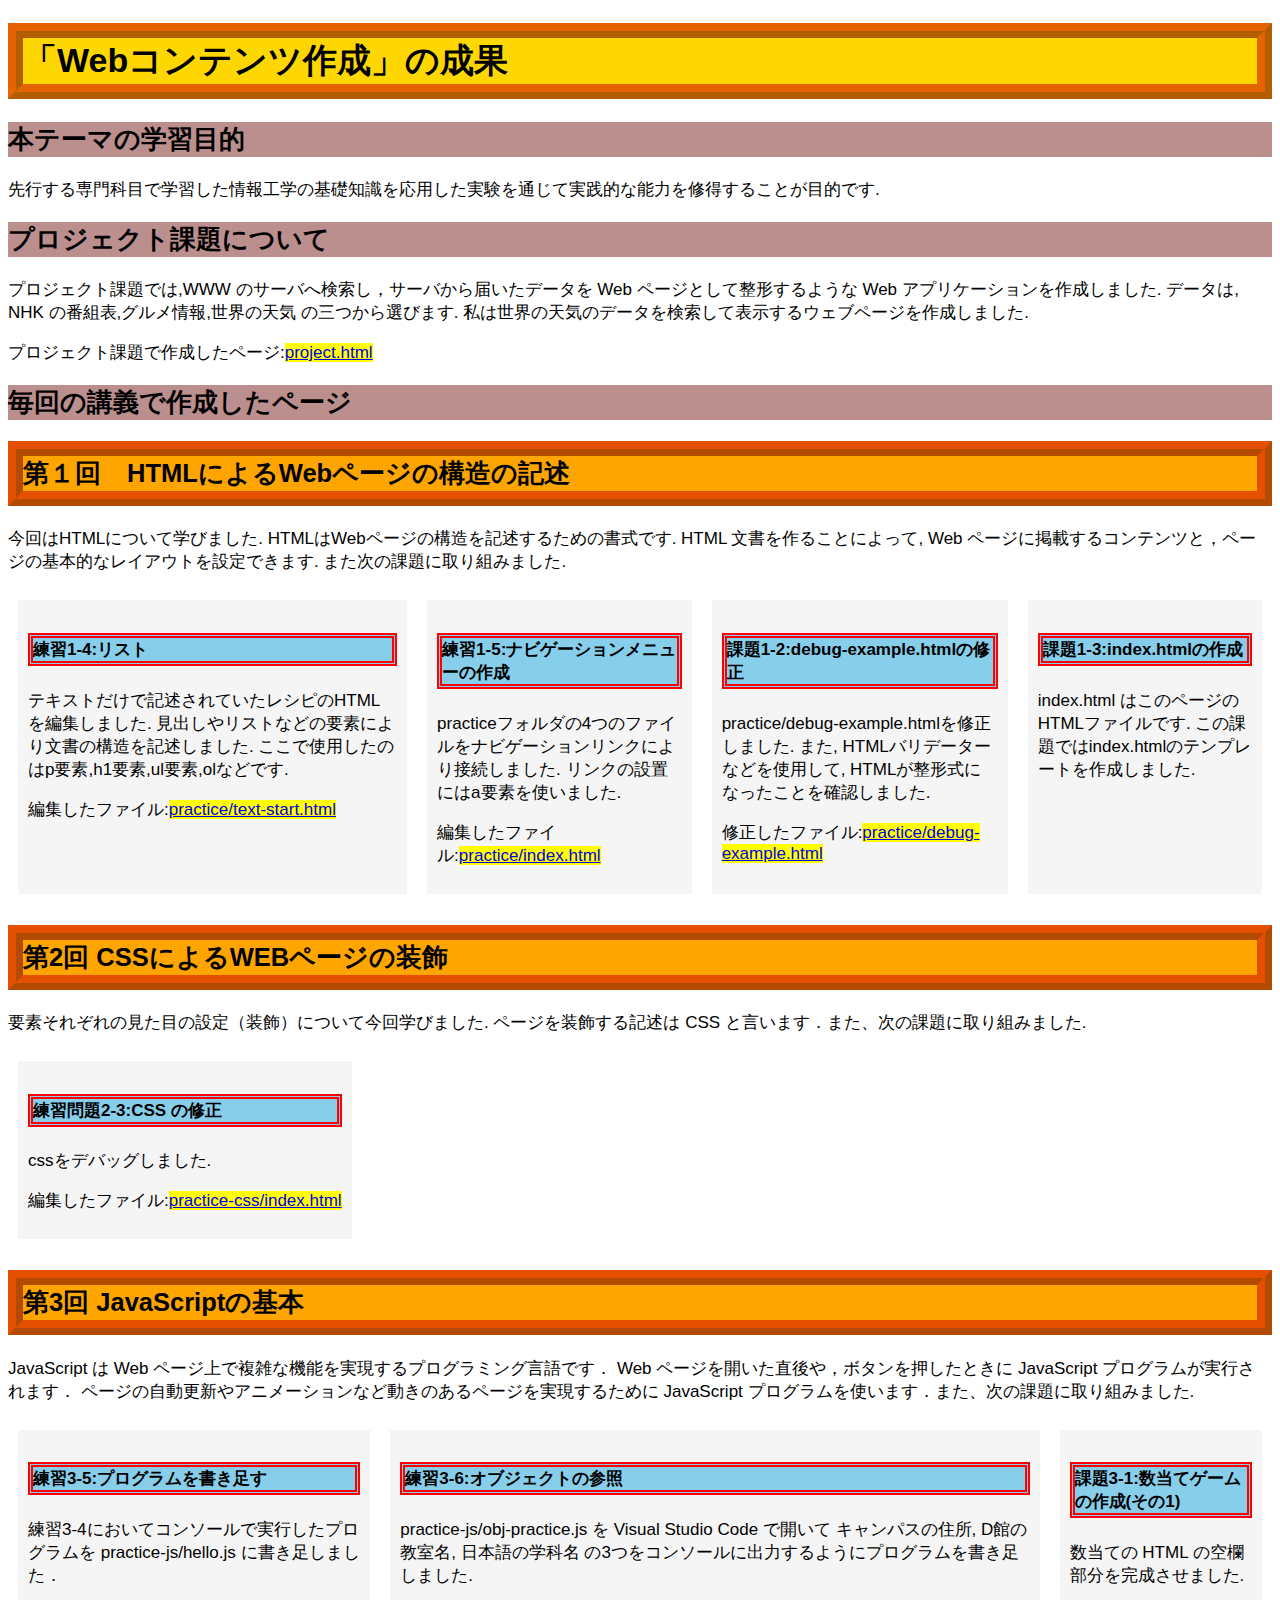
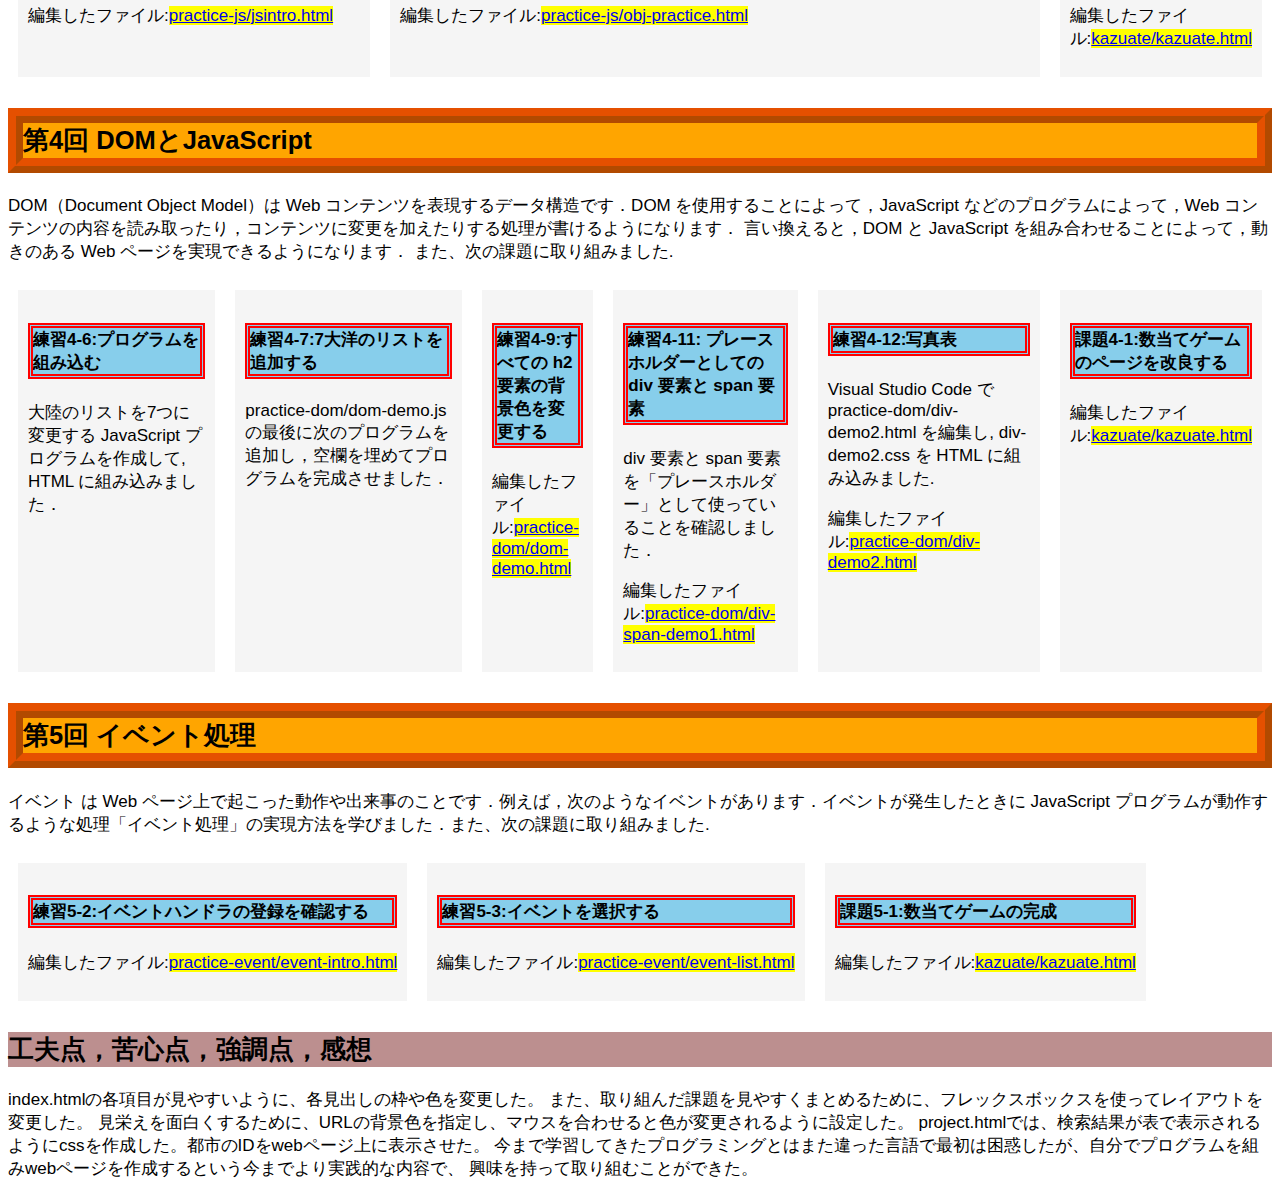
==== commit 3201d657: "新規" ====
--- a/index.html
+++ b/index.html
@@ -10,14 +10,17 @@
     <h2 class="a1">本テーマの学習目的</h2>
     <p>先行する専門科目で学習した情報工学の基礎知識を応用した実験を通じて実践的な能力を修得することが目的です.</p>
     <h2 class="a1">プロジェクト課題について</h2>
-    <p>プロジェクト課題では,WWW のサーバへ検索し，サーバから届いたデータを Web ページとして整形するような Web アプリケーションを作成しました. 私は世界の天気のデータを検索して表示するウェブページを作成しました. </p>
-    <p>プロジェクト課題で作成したページ:<a href="project.html">project.html</a></p>
+    <p>
+    プロジェクト課題では,WWW のサーバへ検索し，サーバから届いたデータを Web ページとして整形するような Web アプリケーションを作成しました.
+    データは, NHK の番組表,グルメ情報,世界の天気 の三つから選びます. 私は世界の天気のデータを検索して表示するウェブページを作成しました.
+    </p>
+    <pd>プロジェクト課題で作成したページ:<a href="project.html">project.html</a></pd>
     <h2 class="a1">毎回の講義で作成したページ</h2>
     
     <header>
       <h2 i>第１回　HTMLによるWebページの構造の記述</h2>
     </header>
-    <p>今回はHTMLについて学びました. HTMLはWebページの構造を記述するための書式です．HTML 文書を作ることによって, Web ページに掲載するコンテンツと，ページの基本的なレイアウトを設定できます. また次の課題に取り組みました.</p>
+    <p>今回はHTMLについて学びました. HTMLはWebページの構造を記述するための書式です. HTML 文書を作ることによって, Web ページに掲載するコンテンツと，ページの基本的なレイアウトを設定できます. また次の課題に取り組みました.</p>
     <section>
     <article>
       <h4>練習1-4:リスト</h4>
@@ -134,6 +137,10 @@
 
     <h2 class="a1">工夫点，苦心点，強調点，感想</h2>
     <p>
+      index.htmlの各項目が見やすいように、各見出しの枠や色を変更した。
+      また、取り組んだ課題を見やすくまとめるために、フレックスボックスを使ってレイアウトを変更した。
+      見栄えを面白くするために、URLの背景色を指定し、マウスを合わせると色が変更されるように設定した。
+      project.htmlでは、検索結果が表で表示されるようにcssを作成した。都市のIDをwebページ上に表示させた。
       今まで学習してきたプログラミングとはまた違った言語で最初は困惑したが、自分でプログラムを組みwebページを作成するという今までより実践的な内容で、
       興味を持って取り組むことができた。
     </p>
--- a/style.css
+++ b/style.css
@@ -40,8 +40,8 @@
   }
 
 
-  article {
+article {
     padding: 10px;
     margin: 10px;
     background: whitesmoke;
-  }+}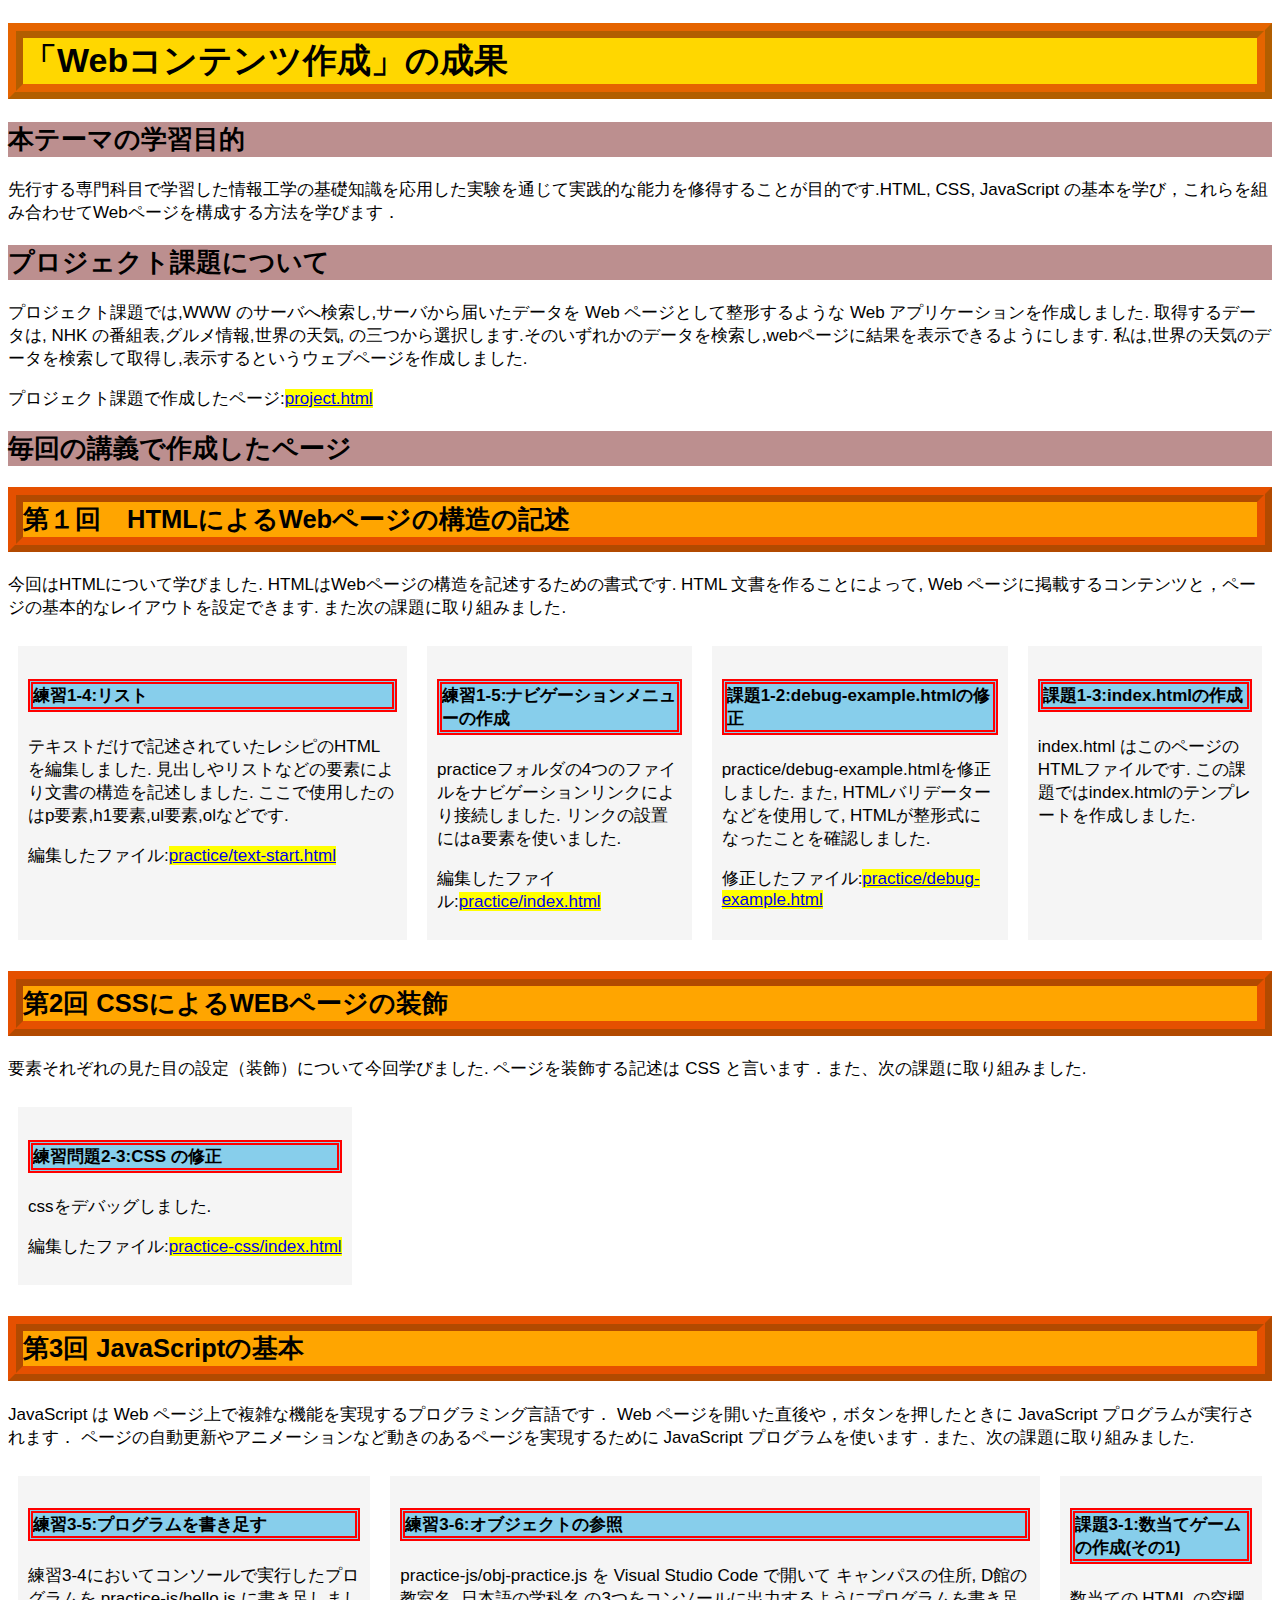
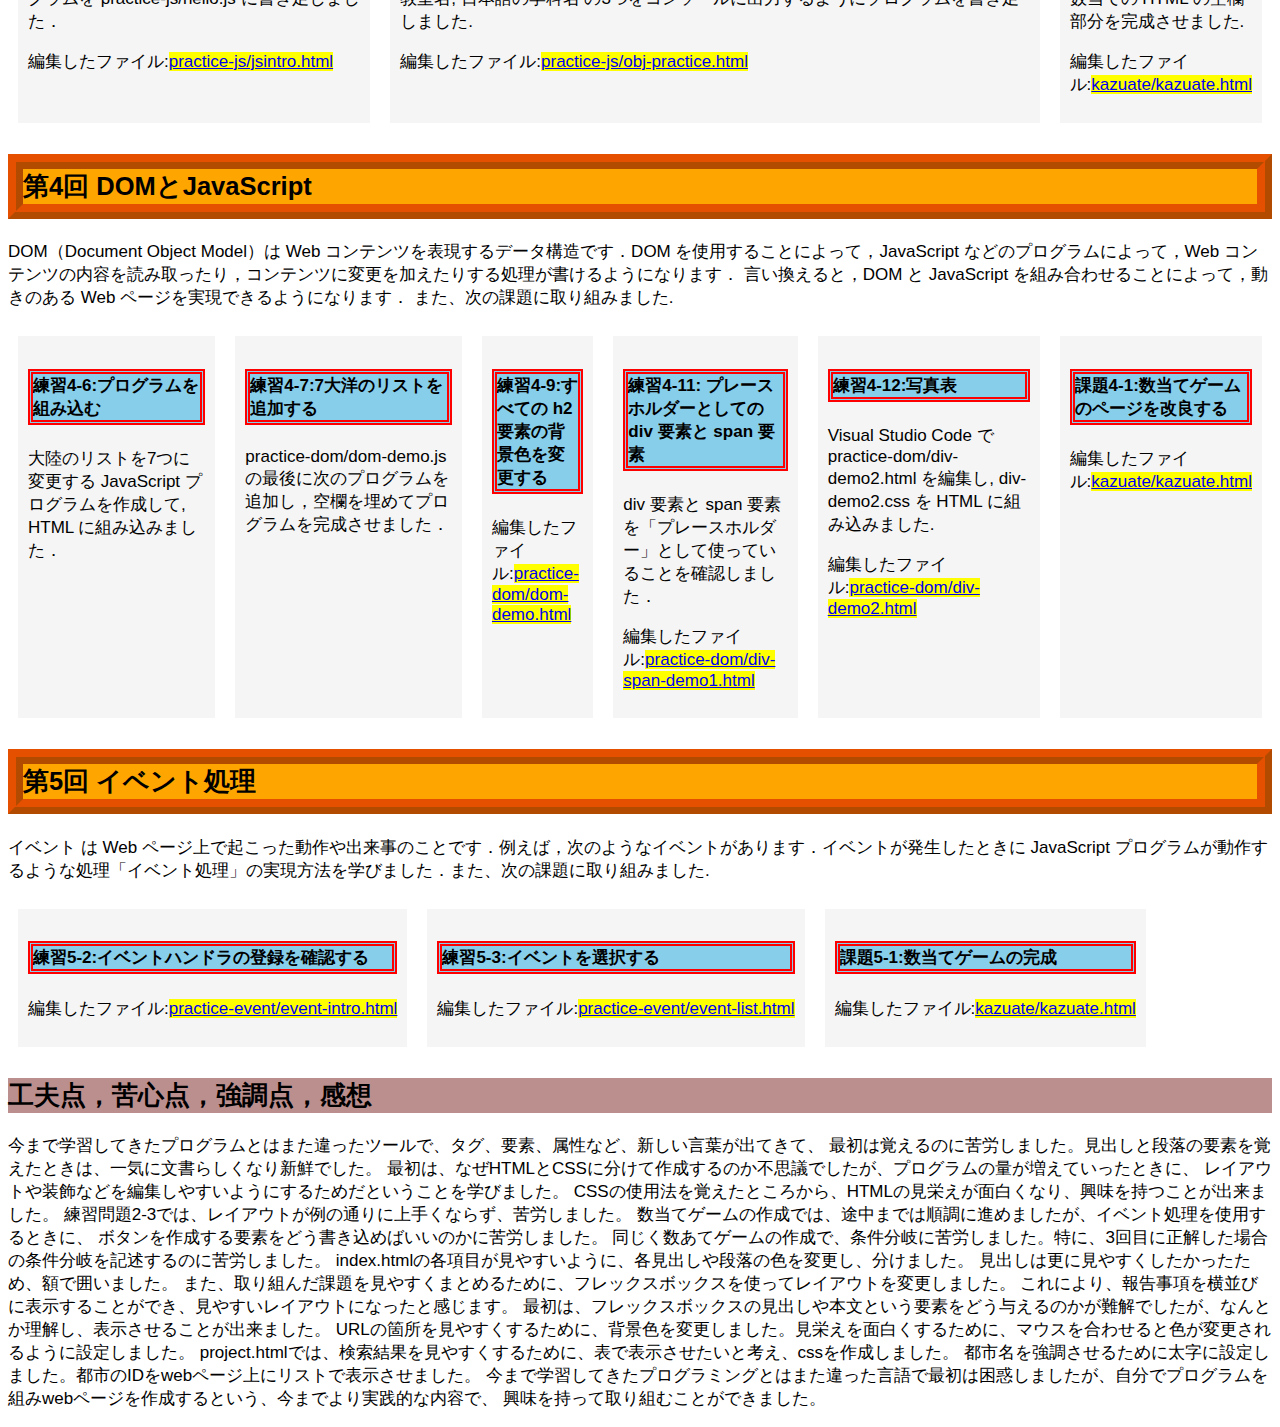
==== commit 4a9482d8: "新規" ====
--- a/index.html
+++ b/index.html
@@ -8,11 +8,11 @@
   <body>
     <h1>「Webコンテンツ作成」の成果</h1>
     <h2 class="a1">本テーマの学習目的</h2>
-    <p>先行する専門科目で学習した情報工学の基礎知識を応用した実験を通じて実践的な能力を修得することが目的です.</p>
+    <p>先行する専門科目で学習した情報工学の基礎知識を応用した実験を通じて実践的な能力を修得することが目的です.HTML, CSS, JavaScript の基本を学び，これらを組み合わせてWebページを構成する方法を学びます．</p>
     <h2 class="a1">プロジェクト課題について</h2>
     <p>
-    プロジェクト課題では,WWW のサーバへ検索し，サーバから届いたデータを Web ページとして整形するような Web アプリケーションを作成しました.
-    データは, NHK の番組表,グルメ情報,世界の天気 の三つから選びます. 私は世界の天気のデータを検索して表示するウェブページを作成しました.
+    プロジェクト課題では,WWW のサーバへ検索し,サーバから届いたデータを Web ページとして整形するような Web アプリケーションを作成しました.
+    取得するデータは, NHK の番組表,グルメ情報,世界の天気, の三つから選択します.そのいずれかのデータを検索し,webページに結果を表示できるようにします. 私は,世界の天気のデータを検索して取得し,表示するというウェブページを作成しました.
     </p>
     <pd>プロジェクト課題で作成したページ:<a href="project.html">project.html</a></pd>
     <h2 class="a1">毎回の講義で作成したページ</h2>
@@ -137,12 +137,27 @@
 
     <h2 class="a1">工夫点，苦心点，強調点，感想</h2>
     <p>
-      index.htmlの各項目が見やすいように、各見出しの枠や色を変更した。
-      また、取り組んだ課題を見やすくまとめるために、フレックスボックスを使ってレイアウトを変更した。
-      見栄えを面白くするために、URLの背景色を指定し、マウスを合わせると色が変更されるように設定した。
-      project.htmlでは、検索結果が表で表示されるようにcssを作成した。都市のIDをwebページ上に表示させた。
-      今まで学習してきたプログラミングとはまた違った言語で最初は困惑したが、自分でプログラムを組みwebページを作成するという今までより実践的な内容で、
-      興味を持って取り組むことができた。
+      今まで学習してきたプログラムとはまた違ったツールで、タグ、要素、属性など、新しい言葉が出てきて、
+      最初は覚えるのに苦労しました。見出しと段落の要素を覚えたときは、一気に文書らしくなり新鮮でした。
+      最初は、なぜHTMLとCSSに分けて作成するのか不思議でしたが、プログラムの量が増えていったときに、
+      レイアウトや装飾などを編集しやすいようにするためだということを学びました。
+      CSSの使用法を覚えたところから、HTMLの見栄えが面白くなり、興味を持つことが出来ました。
+      練習問題2-3では、レイアウトが例の通りに上手くならず、苦労しました。
+
+      数当てゲームの作成では、途中までは順調に進めましたが、イベント処理を使用するときに、
+      ボタンを作成する要素をどう書き込めばいいのかに苦労しました。
+      同じく数あてゲームの作成で、条件分岐に苦労しました。特に、3回目に正解した場合の条件分岐を記述するのに苦労しました。
+      index.htmlの各項目が見やすいように、各見出しや段落の色を変更し、分けました。
+      見出しは更に見やすくしたかったため、額で囲いました。
+      また、取り組んだ課題を見やすくまとめるために、フレックスボックスを使ってレイアウトを変更しました。
+      これにより、報告事項を横並びに表示することができ、見やすいレイアウトになったと感じます。
+      最初は、フレックスボックスの見出しや本文という要素をどう与えるのかが難解でしたが、なんとか理解し、表示させることが出来ました。
+      URLの箇所を見やすくするために、背景色を変更しました。見栄えを面白くするために、マウスを合わせると色が変更されるように設定しました。
+
+      project.htmlでは、検索結果を見やすくするために、表で表示させたいと考え、cssを作成しました。
+      都市名を強調させるために太字に設定しました。都市のIDをwebページ上にリストで表示させました。
+      今まで学習してきたプログラミングとはまた違った言語で最初は困惑しましたが、自分でプログラムを組みwebページを作成するという、今までより実践的な内容で、
+      興味を持って取り組むことができました。
     </p>
 
 
